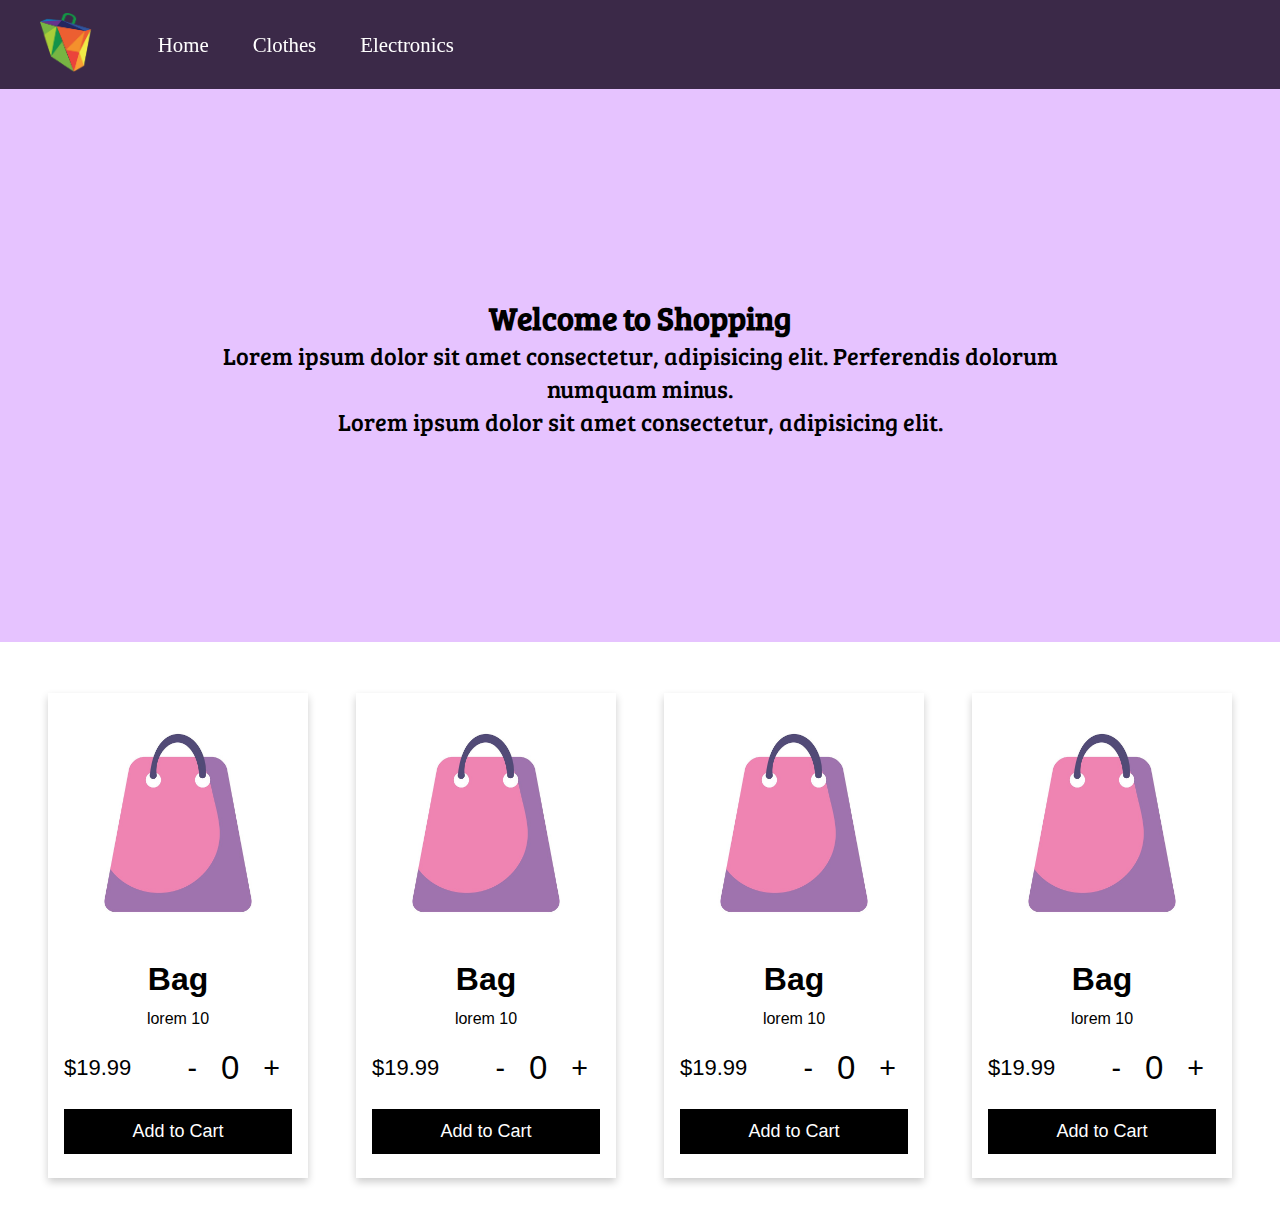
==== index.html @ cf880963 "commit" ====
<!DOCTYPE html>
<html lang="en">

<head>
    <meta charset="UTF-8">
    <meta name="viewport" content="width=device-width, initial-scale=1.0">
    <meta http-equiv="X-UA-Compatible" content="ie=edge">
    <title>Best Online Food Delivery Service in India | MyOnlineMeal.com</title>
    <link rel="stylesheet" href="css/style.css">
    <link href="https://fonts.googleapis.com/css?family=Baloo+Bhai|Bree+Serif&display=swap" rel="stylesheet">
</head>

<body>
    <nav id="navbar">
        <div id="logo">
            <img src="logo.png" alt="shopping.com">
        </div>
        <ul>
            <li class="item"><a href="#home">Home</a></li>
            <li class="item"><a href="#clothes">Clothes</a></li>
            <li class="item"><a href="#electronics">Electronics</a></li>
        </ul>
        <div id="searchbox">  
            <form>   
                <input type="text" placeholder=" Search...." name="search">   
                <button type="submit">
                    <img src="/ShoppingCart/img/search.png">
                </button>   
            </form>  
        </div> 
    </nav>

    <section id="home">
        <h1 class="h-primary">Welcome to Shopping</h1>
        <p>Lorem ipsum dolor sit amet consectetur, adipisicing elit. Perferendis dolorum numquam minus. </p>
        <p>Lorem ipsum dolor sit amet consectetur, adipisicing elit. </p>
    </section>
    <section class="items">
        <!--card1-->
        <div class="card">
            <img src="back_bag.jpg" alt="Denim Jeans" style="width:100%">
            <div class="details">
                <h1>Bag</h1>
                <p class="note">lorem 10</p>
                <!-- price  -->
                <div class="price">
                    <p class="price">$19.99</p>
                    <div class="quantity">
                        <button class="quantity-sub">-</button>
                        <!-- quantity  -->
                        <div class="quantity-count">0</div>
                        <button class="quantity-add">+</button>
                    </div>
                </div>    
                <p><button>Add to Cart</button></p>
            </div>
        </div>
        <div class="card">
            <img src="back_bag.jpg" alt="Denim Jeans" style="width:100%">
            <div class="details">
                <h1>Bag</h1>
                <p class="note">lorem 10</p>
                <!-- price  -->
                <div class="price">
                    <p class="price">$19.99</p>
                    <div class="quantity">
                        <button class="quantity-sub">-</button>
                        <!-- quantity  -->
                        <div class="quantity-count">0</div>
                        <button class="quantity-add">+</button>
                    </div>
                </div>    
                <p><button>Add to Cart</button></p>
            </div>
        </div>
        <div class="card">
            <img src="back_bag.jpg" alt="Denim Jeans" style="width:100%">
            <div class="details">
                <h1>Bag</h1>
                <p class="note">lorem 10</p>
                <!-- price  -->
                <div class="price">
                    <p class="price">$19.99</p>
                    <div class="quantity">
                        <button class="quantity-sub">-</button>
                        <!-- quantity  -->
                        <div class="quantity-count">0</div>
                        <button class="quantity-add">+</button>
                    </div>
                </div>    
                <p><button>Add to Cart</button></p>
            </div>
        </div>
        <div class="card">
            <img src="back_bag.jpg" alt="Denim Jeans" style="width:100%">
            <div class="details">
                <h1>Bag</h1>
                <p class="note">lorem 10</p>
                <!-- price  -->
                <div class="price">
                    <p class="price">$19.99</p>
                    <div class="quantity">
                        <button class="quantity-sub">-</button>
                        <!-- quantity  -->
                        <div class="quantity-count">0</div>
                        <button class="quantity-add">+</button>
                    </div>
                </div>    
                <p><button>Add to Cart</button></p>
            </div>
        </div>
    </section>
</body>

</html>
---- css/style.css ----
/* CSS Reset */
*{
    margin: 0;
    padding: 0;
}

html{
    scroll-behavior: smooth;
}

/* CSS Variables */
:root{
    --navbar-height: 59px;
}

/* Navigation Bar */
#navbar{
    display: flex;
    align-items: center;
    position: sticky;
    top: 0px;

}

#navbar::before{
    content: "";
    background-color: rgba(0, 0, 0, 0.716);
    position: absolute;
    top:0px;
    left:0px;
    height: 100%;
    width:100%;
    z-index: -1;
    /*opacity: 0.7;*/
}

/* Navigation Bar: Logo and Image */
#logo{
    margin: 10px 34px;
}

#logo img{
    height: 59px;
    margin: 3px 6px;
}


/* Navigation Bar: List Styling */

#navbar ul{
    display: flex;
    font-family: 'Baloo Bhai', cursive;
}

#navbar ul li{ 
    list-style: none;
    font-size: 1.3rem;
}

#navbar ul li a{
    color: white;
    display: block;
    padding: 3px 22px;
    border-radius: 20px;
    text-decoration: none;
}

#navbar ul li a:hover{
    color: black;
    background-color: white;
}

#searchbox {  
    float: left;
    margin-left: 900px;  
}  
input[type=text] {  
    padding: 6px;  
    margin-top: 0px;  
    font-size: 17px;  
    border: none;  
}  
#searchbox button{  
    padding: 8px;  
    margin-top: 0px;  
    margin-left: 0px;  
    background: rgb(255, 255, 255);   
    cursor: pointer;  
}  
#searchbox button img{
    height: 10px;
    width: 10px;
}


/* Home Section */
#home{
    display: flex;
    flex-direction: column;
    padding:3px 200px;
    height: 550px;
    justify-content: center;
    align-items: center;
    background-color: rgba(255, 255, 255, 0.453);
}

#home::before{ 
    content: "";
    position: absolute;
    height: 642px;
    top:0px;
    left:0px;
    width: 100%;
    z-index: -1;
    opacity:0.7;
    background-color: rgba(149, 0, 255, 0.607);
}

#home h1{
    color:rgb(0, 0, 0);
    text-align: center;
    font-family: 'Bree Serif', serif;
}

#home p{
    color:rgb(0, 0, 0);
    text-align: center;
    font-size: 1.5rem;
    font-family: 'Bree Serif', serif;
}

/* card*/

.items{
    display: grid;
    grid-template-columns: repeat(4, 1fr);
    gap: 3rem;
    padding: 3rem;
}
.card {
    box-shadow: 0 4px 8px 0 rgba(0, 0, 0, 0.2);
    max-width: 300px;
    margin: auto;
    text-align: center;
    font-family: arial;
  }
  
  .price {
    color: grey;
    font-size: 22px;
  }
  
.card button {
    border: none;
    outline: 0;
    padding: 12px;
    color: white;
    background-color: #000;
    text-align: center;
    cursor: pointer;
    width: 100%;
    font-size: 18px;
}
.card:hover{
    transform: scale(1.05);
    box-shadow: 0 0 10px gray;
    transition: all 0.5s;
}
.card button:hover {
    opacity: 0.7;
}
.details{
    display: grid;
    padding: 1.5rem 1rem;
    gap: 0.75rem;
    background-color: rgba(255, 255, 255, 0.629);
    border-radius: 0 0 10px 10px;
}
.note{
    color: rgb(0, 0, 0);
}
.price{
    display: flex;
    justify-content: space-between;
    align-items: center;
    color: #000;
}
.quantity{
    display: flex;
    gap: 0.75rem;
    align-items: center;
}

.quantity-count{
    font-size: 1.5em;
    text-align: center;
}

.quantity button{
    background-color: transparent;
    border: none;
    font-size: 1.3em;
    cursor: pointer;
    color: #000;

}
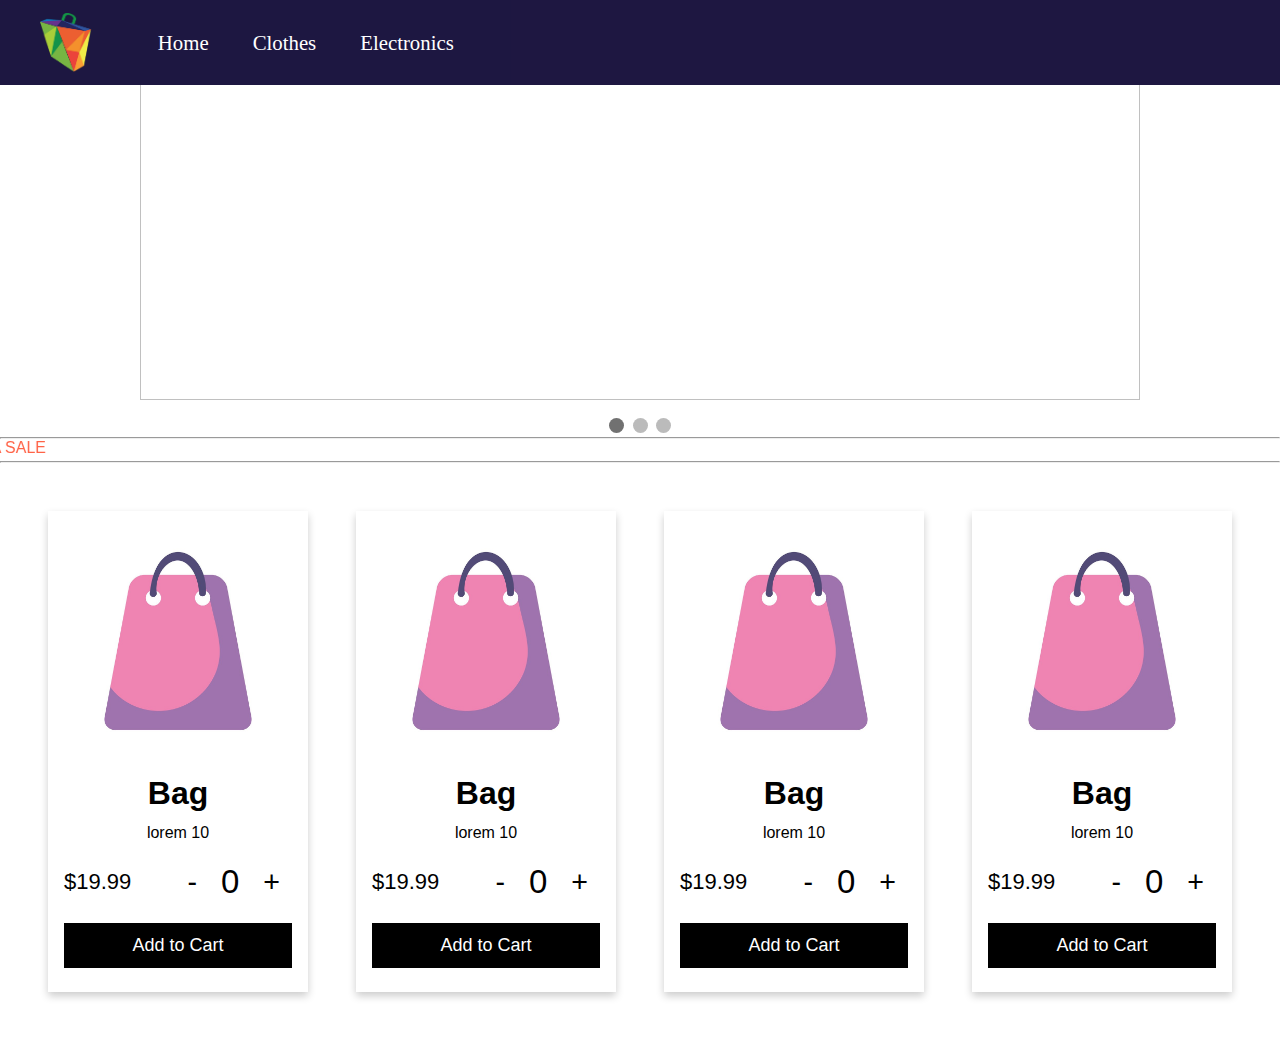
==== commit 402d1e1a: "commit" ====
--- a/index.html
+++ b/index.html
@@ -8,6 +8,72 @@
     <title>Best Online Food Delivery Service in India | MyOnlineMeal.com</title>
     <link rel="stylesheet" href="css/style.css">
     <link href="https://fonts.googleapis.com/css?family=Baloo+Bhai|Bree+Serif&display=swap" rel="stylesheet">
+    <link rel="stylesheet" href="https://cdn.jsdelivr.net/npm/swiper@10/swiper-bundle.min.css"/>
+    <script src="/ShoppingCart/javascript/scroll.js"></script>
+    <style>
+        * {box-sizing: border-box;}
+        body {font-family: Verdana, sans-serif;}
+        .mySlides {display: none;}
+        img {vertical-align: middle;}
+        
+        /* Slideshow container */
+        .slideshow-container {
+          max-width: 1000px;
+          position: relative;
+          margin: auto;
+        }
+        
+        /* Caption text */
+        .text {
+          color: #f2f2f2;
+          font-size: 15px;
+          padding: 8px 12px;
+          position: absolute;
+          bottom: 8px;
+          width: 100%;
+          text-align: center;
+        }
+        
+        /* Number text (1/3 etc) */
+        .numbertext {
+          color: #f2f2f2;
+          font-size: 12px;
+          padding: 8px 12px;
+          position: absolute;
+          top: 0;
+        }
+        
+        /* The dots/bullets/indicators */
+        .dot {
+          height: 15px;
+          width: 15px;
+          margin: 0 2px;
+          background-color: #bbb;
+          border-radius: 50%;
+          display: inline-block;
+          transition: background-color 0.6s ease;
+        }
+        
+        .active {
+          background-color: #717171;
+        }
+        
+        /* Fading animation */
+        .fade {
+          animation-name: fade;
+          animation-duration: 1.5s;
+        }
+        
+        @keyframes fade {
+          from {opacity: .4} 
+          to {opacity: 1}
+        }
+        
+        /* On smaller screens, decrease text size */
+        @media only screen and (max-width: 300px) {
+          .text {font-size: 11px}
+        }
+    </style>
 </head>
 
 <body>
@@ -30,11 +96,63 @@
         </div> 
     </nav>
 
-    <section id="home">
+    <!-- <section id="home">
         <h1 class="h-primary">Welcome to Shopping</h1>
         <p>Lorem ipsum dolor sit amet consectetur, adipisicing elit. Perferendis dolorum numquam minus. </p>
         <p>Lorem ipsum dolor sit amet consectetur, adipisicing elit. </p>
-    </section>
+    </section> -->
+    <!-- Slideshow container -->
+          <div class="slideshow-container">
+        
+        <div class="mySlides fade">
+          <img src="/ShoppingCart/img/img1.jpg" style="width:100%" height="400px" >
+        </div>
+        
+        <div class="mySlides fade">
+          <img src="/ShoppingCart/img/img2.jpg" style="width:100%" height="400px">
+        </div>
+        
+        <div class="mySlides fade">
+          <img src="/ShoppingCart/img/img3.jpg" style="width:100%" height="400px">
+        </div>
+        
+        </div>
+        <br>
+        
+        <div style="text-align:center">
+          <span class="dot"></span> 
+          <span class="dot"></span> 
+          <span class="dot"></span> 
+        </div>
+        
+        <script>
+        let slideIndex = 0;
+        showSlides();
+        
+        function showSlides() {
+          let i;
+          let slides = document.getElementsByClassName("mySlides");
+          let dots = document.getElementsByClassName("dot");
+          for (i = 0; i < slides.length; i++) {
+            slides[i].style.display = "none";  
+          }
+          slideIndex++;
+          if (slideIndex > slides.length) {slideIndex = 1}    
+          for (i = 0; i < dots.length; i++) {
+            dots[i].className = dots[i].className.replace(" active", "");
+          }
+          slides[slideIndex-1].style.display = "block";  
+          dots[slideIndex-1].className += " active";
+          setTimeout(showSlides, 5000); // Change image every 2 seconds
+        }
+        </script>
+        
+      
+        
+    <hr>
+    <marquee behavior="scroll" direction="right" style="color: tomato;">BIG INDIA SALE</marquee>
+    <hr>
+
     <section class="items">
         <!--card1-->
         <div class="card">
--- a/css/style.css
+++ b/css/style.css
@@ -16,16 +16,21 @@
 /* Navigation Bar */
 #navbar{
     display: flex;
+    overflow: hidden;
     align-items: center;
     position: sticky;
     top: 0px;
-
+    width: 100%;
+    background-color:#6952e7;
+    position: fixed;
+    z-index: 2;
+    padding: 0;
 }
 
 #navbar::before{
     content: "";
     background-color: rgba(0, 0, 0, 0.716);
-    position: absolute;
+    position:absolute;
     top:0px;
     left:0px;
     height: 100%;
@@ -101,7 +106,7 @@
     height: 550px;
     justify-content: center;
     align-items: center;
-    background-color: rgba(255, 255, 255, 0.453);
+    background-color: #5a74f6d5;
 }
 
 #home::before{ 
@@ -113,7 +118,7 @@
     width: 100%;
     z-index: -1;
     opacity:0.7;
-    background-color: rgba(149, 0, 255, 0.607);
+    background-color: rgba(0, 0, 0, 0.607);
 }
 
 #home h1{
@@ -127,6 +132,52 @@
     text-align: center;
     font-size: 1.5rem;
     font-family: 'Bree Serif', serif;
+}
+
+/*slideshow*/
+
+* {box-sizing: border-box;}
+body {font-family: Verdana, sans-serif;}
+.mySlides {display: none;}
+img {vertical-align: middle;}
+
+/* Slideshow container */
+.slideshow-container {
+  max-width: 1000px;
+  position: relative;
+  margin-top:90px ;
+  overflow: hidden;
+}
+
+/* The dots/bullets/indicators */
+.dot {
+  height: 15px;
+  width: 15px;
+  margin: 0 2px;
+  background-color: #bbb;
+  border-radius: 50%;
+  display: inline-block;
+  transition: background-color 0.6s ease;
+}
+
+.active {
+  background-color: #717171;
+}
+
+/* Fading animation */
+.fade {
+  animation-name: fade;
+  animation-duration: 1.5s;
+}
+
+@keyframes fade {
+  from {opacity: .4} 
+  to {opacity: 1}
+}
+
+/* On smaller screens, decrease text size */
+@media only screen and (max-width: 300px) {
+  .text {font-size: 11px}
 }
 
 /* card*/
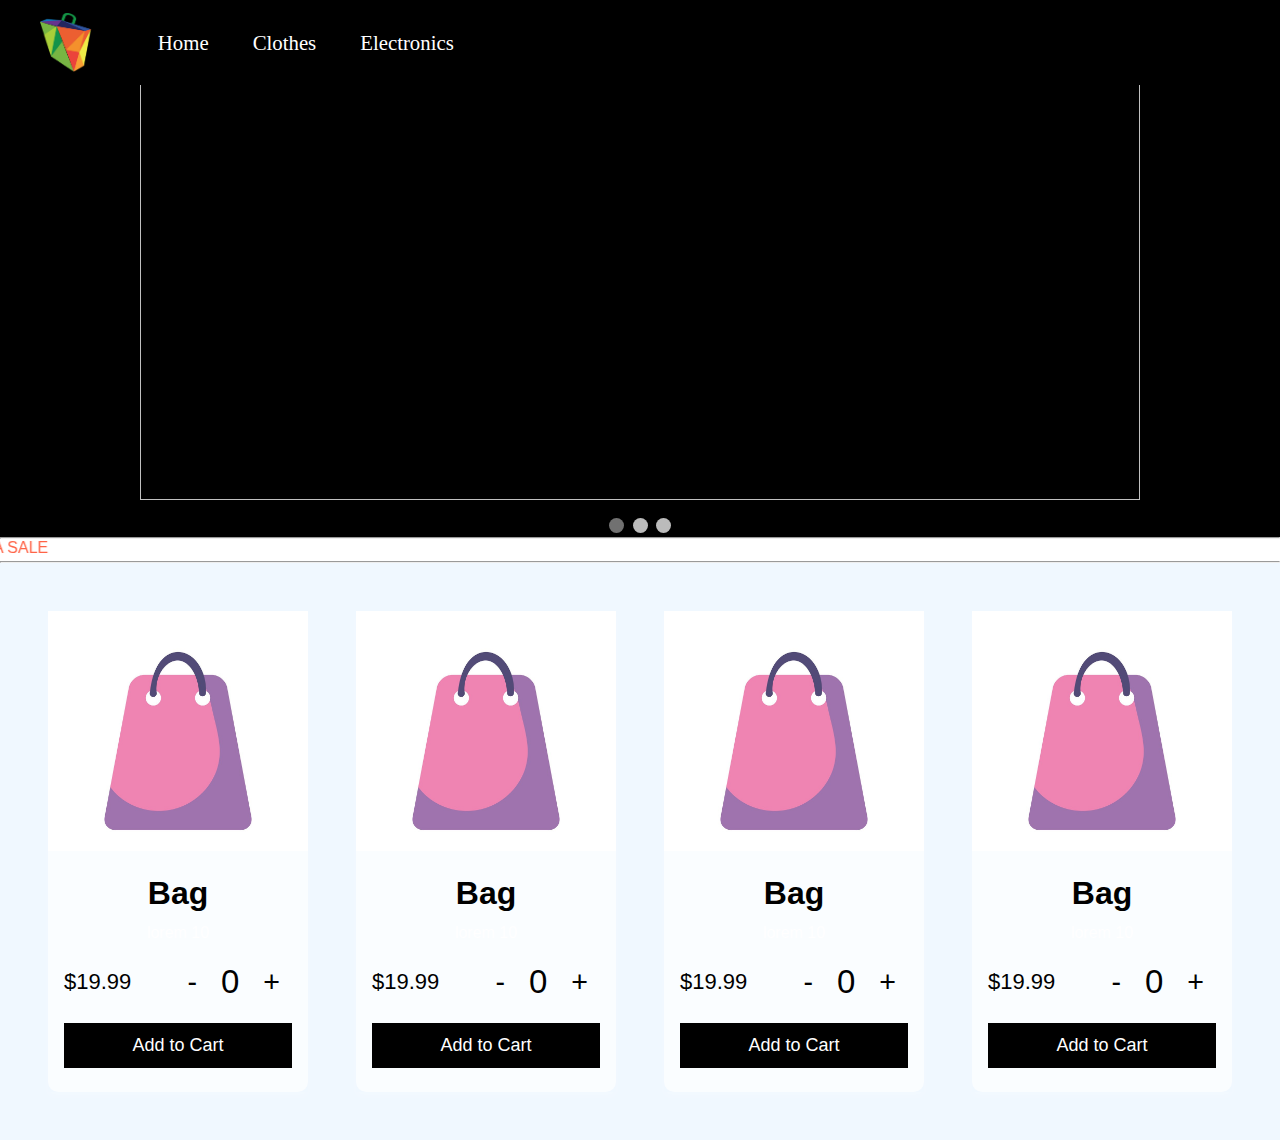
==== commit 20b87eac: "commit" ====
--- a/index.html
+++ b/index.html
@@ -77,6 +77,7 @@
 </head>
 
 <body>
+  <div class="color">
     <nav id="navbar">
         <div id="logo">
             <img src="logo.png" alt="shopping.com">
@@ -95,7 +96,7 @@
             </form>  
         </div> 
     </nav>
-
+    
     <!-- <section id="home">
         <h1 class="h-primary">Welcome to Shopping</h1>
         <p>Lorem ipsum dolor sit amet consectetur, adipisicing elit. Perferendis dolorum numquam minus. </p>
@@ -105,15 +106,15 @@
           <div class="slideshow-container">
         
         <div class="mySlides fade">
-          <img src="/ShoppingCart/img/img1.jpg" style="width:100%" height="400px" >
+          <img src="/ShoppingCart/img/img1.jpg" style="width:100%" height="500px" >
         </div>
         
         <div class="mySlides fade">
-          <img src="/ShoppingCart/img/img2.jpg" style="width:100%" height="400px">
+          <img src="/ShoppingCart/img/img2.jpg" style="width:100%" height="500px">
         </div>
         
         <div class="mySlides fade">
-          <img src="/ShoppingCart/img/img3.jpg" style="width:100%" height="400px">
+          <img src="/ShoppingCart/img/img3.jpg" style="width:100%" height="500px">
         </div>
         
         </div>
@@ -146,7 +147,7 @@
           setTimeout(showSlides, 5000); // Change image every 2 seconds
         }
         </script>
-        
+      </div>  
       
         
     <hr>
--- a/css/style.css
+++ b/css/style.css
@@ -21,9 +21,9 @@
     position: sticky;
     top: 0px;
     width: 100%;
-    background-color:#6952e7;
+    background-color:#000000;
     position: fixed;
-    z-index: 2;
+    z-index: 999;
     padding: 0;
 }
 
@@ -84,21 +84,26 @@
     margin-top: 0px;  
     font-size: 17px;  
     border: none;  
+    background-color: aliceblue;
 }  
 #searchbox button{  
     padding: 8px;  
     margin-top: 0px;  
     margin-left: 0px;  
-    background: rgb(255, 255, 255);   
+    background: rgb(251, 251, 251);   
     cursor: pointer;  
 }  
 #searchbox button img{
     height: 10px;
     width: 10px;
-}
-
-
-/* Home Section */
+    background-color: aliceblue;
+}
+
+.color{
+    background-color: #000000;
+}
+
+/* Home Section
 #home{
     display: flex;
     flex-direction: column;
@@ -132,7 +137,7 @@
     text-align: center;
     font-size: 1.5rem;
     font-family: 'Bree Serif', serif;
-}
+} */
 
 /*slideshow*/
 
@@ -145,8 +150,9 @@
 .slideshow-container {
   max-width: 1000px;
   position: relative;
-  margin-top:90px ;
-  overflow: hidden;
+  overflow:hidden;
+  margin-top:100px;
+  background-color: #000000;
 }
 
 /* The dots/bullets/indicators */
@@ -187,9 +193,10 @@
     grid-template-columns: repeat(4, 1fr);
     gap: 3rem;
     padding: 3rem;
+    background-color: aliceblue;
 }
 .card {
-    box-shadow: 0 4px 8px 0 rgba(0, 0, 0, 0.2);
+    box-shadow: 0 4px 8px 0 rgba(255, 255, 255, 0.2);
     max-width: 300px;
     margin: auto;
     text-align: center;
@@ -197,7 +204,7 @@
   }
   
   .price {
-    color: grey;
+    color: rgb(255, 255, 255);
     font-size: 22px;
   }
   
@@ -205,8 +212,8 @@
     border: none;
     outline: 0;
     padding: 12px;
-    color: white;
-    background-color: #000;
+    color: rgb(255, 255, 255);
+    background-color: #000000;
     text-align: center;
     cursor: pointer;
     width: 100%;
@@ -228,13 +235,13 @@
     border-radius: 0 0 10px 10px;
 }
 .note{
-    color: rgb(0, 0, 0);
+    color: rgb(255, 255, 255);
 }
 .price{
     display: flex;
     justify-content: space-between;
     align-items: center;
-    color: #000;
+    color: #000000;
 }
 .quantity{
     display: flex;
@@ -252,6 +259,6 @@
     border: none;
     font-size: 1.3em;
     cursor: pointer;
-    color: #000;
+    color: #000000;
 
 }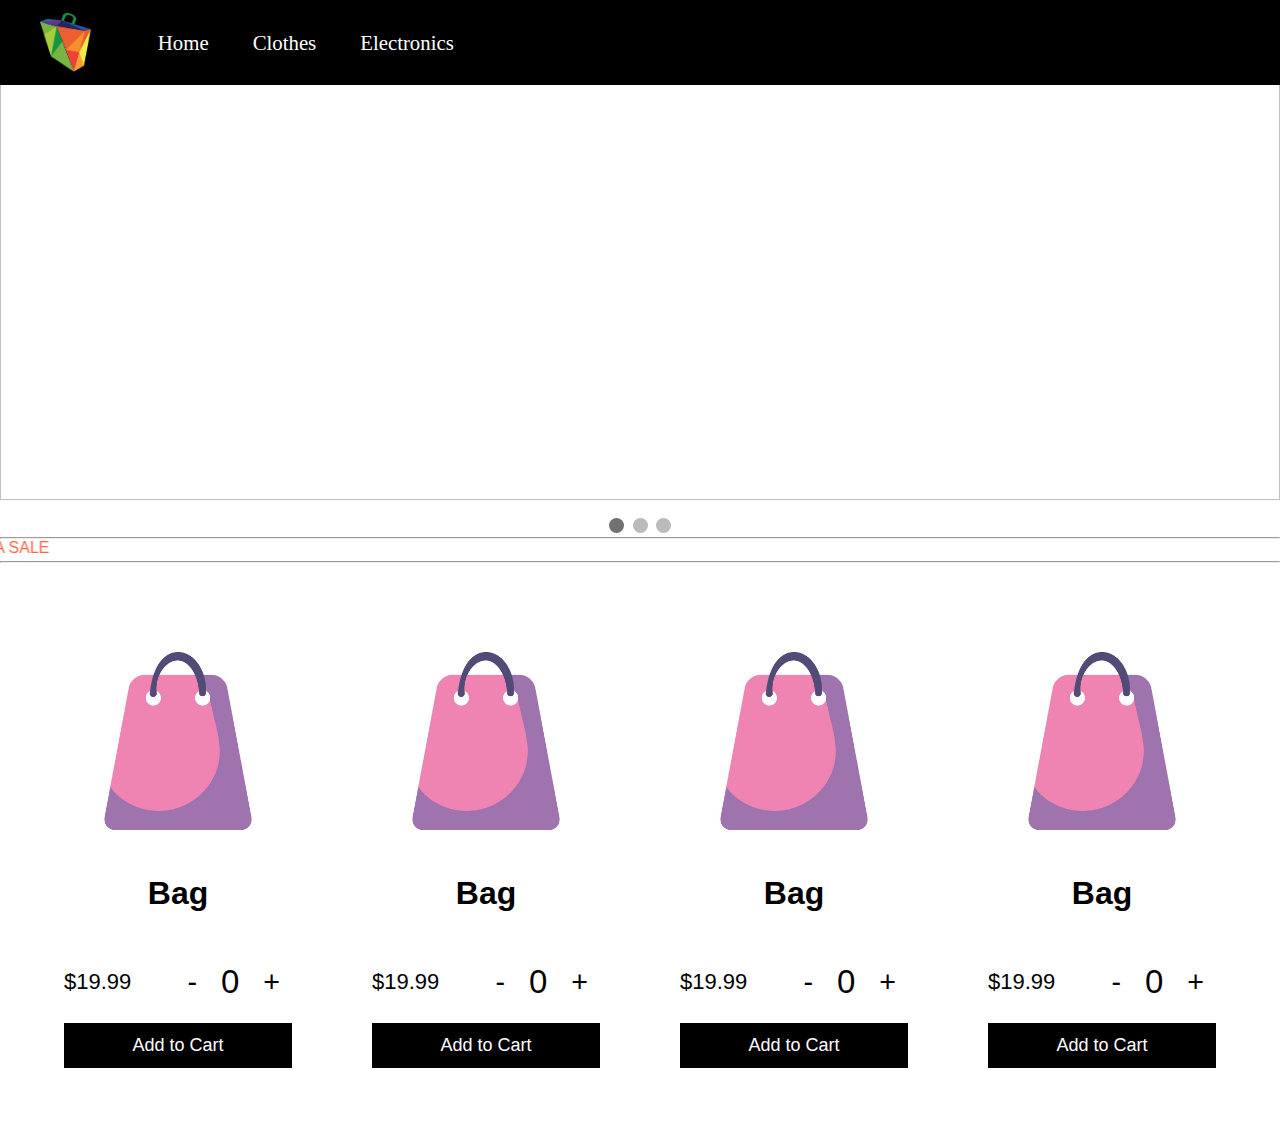
==== commit d9555695: "commit" ====
--- a/index.html
+++ b/index.html
@@ -87,6 +87,9 @@
             <li class="item"><a href="#clothes">Clothes</a></li>
             <li class="item"><a href="#electronics">Electronics</a></li>
         </ul>
+        <div id ="cart">
+          <img src="/ShoppingCart/img/cart.png" name="BAG">
+        </div>
         <div id="searchbox">  
             <form>   
                 <input type="text" placeholder=" Search...." name="search">   
@@ -95,6 +98,7 @@
                 </button>   
             </form>  
         </div> 
+      </div>  
     </nav>
     
     <!-- <section id="home">
@@ -103,7 +107,7 @@
         <p>Lorem ipsum dolor sit amet consectetur, adipisicing elit. </p>
     </section> -->
     <!-- Slideshow container -->
-          <div class="slideshow-container">
+          <section id="slideshow-container">
         
         <div class="mySlides fade">
           <img src="/ShoppingCart/img/img1.jpg" style="width:100%" height="500px" >
@@ -117,7 +121,7 @@
           <img src="/ShoppingCart/img/img3.jpg" style="width:100%" height="500px">
         </div>
         
-        </div>
+          </section>
         <br>
         
         <div style="text-align:center">
@@ -147,7 +151,7 @@
           setTimeout(showSlides, 5000); // Change image every 2 seconds
         }
         </script>
-      </div>  
+      
       
         
     <hr>
--- a/css/style.css
+++ b/css/style.css
@@ -2,6 +2,7 @@
 *{
     margin: 0;
     padding: 0;
+    
 }
 
 html{
@@ -74,10 +75,20 @@
     color: black;
     background-color: white;
 }
+ 
+#cart{
+    margin-left: 850px;
+    background-color: #000000;
+    margin-top: 0px;
+}
+#cart img{
+    width: 40px;
+    height: 40px;
+}
 
 #searchbox {  
     float: left;
-    margin-left: 900px;  
+    margin-left: 10px;  
 }  
 input[type=text] {  
     padding: 6px;  
@@ -96,7 +107,7 @@
 #searchbox button img{
     height: 10px;
     width: 10px;
-    background-color: aliceblue;
+    background-color: rgb(255, 255, 255);
 }
 
 .color{
@@ -147,7 +158,7 @@
 img {vertical-align: middle;}
 
 /* Slideshow container */
-.slideshow-container {
+#slishow-container{
   max-width: 1000px;
   position: relative;
   overflow:hidden;
@@ -193,7 +204,7 @@
     grid-template-columns: repeat(4, 1fr);
     gap: 3rem;
     padding: 3rem;
-    background-color: aliceblue;
+    /* background-color: aliceblue; */
 }
 .card {
     box-shadow: 0 4px 8px 0 rgba(255, 255, 255, 0.2);
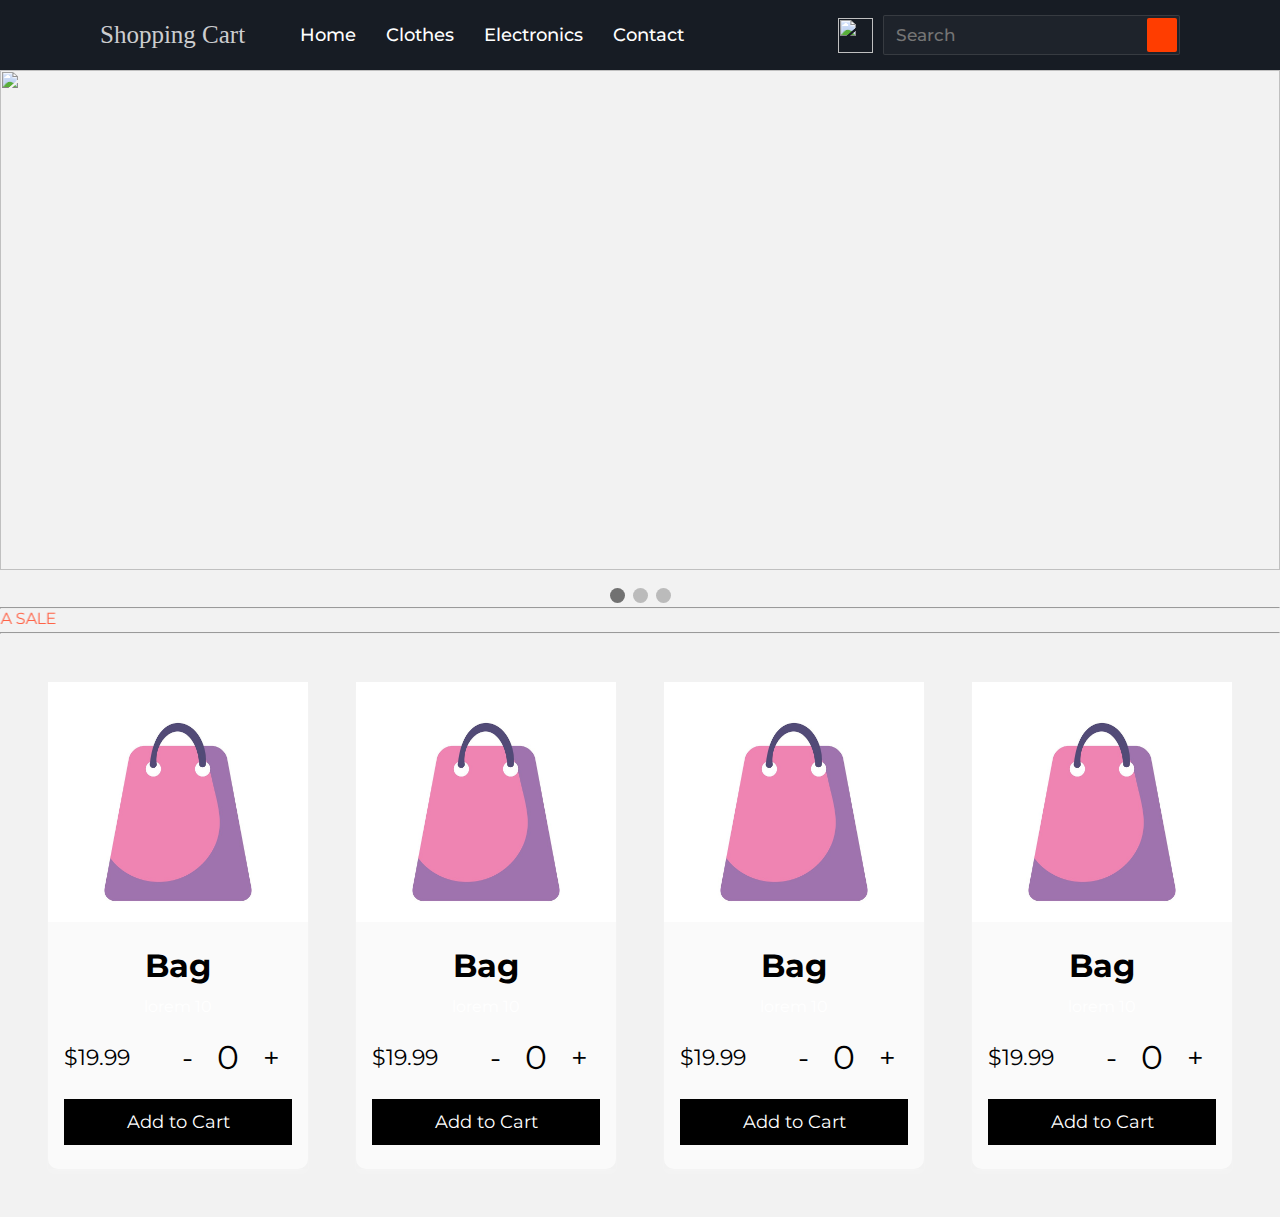
==== commit d8d2b0a9: "commit" ====
--- a/index.html
+++ b/index.html
@@ -77,37 +77,36 @@
 </head>
 
 <body>
-  <div class="color">
-    <nav id="navbar">
-        <div id="logo">
-            <img src="logo.png" alt="shopping.com">
-        </div>
-        <ul>
-            <li class="item"><a href="#home">Home</a></li>
-            <li class="item"><a href="#clothes">Clothes</a></li>
-            <li class="item"><a href="#electronics">Electronics</a></li>
-        </ul>
-        <div id ="cart">
-          <img src="/ShoppingCart/img/cart.png" name="BAG">
-        </div>
-        <div id="searchbox">  
-            <form>   
-                <input type="text" placeholder=" Search...." name="search">   
-                <button type="submit">
-                    <img src="/ShoppingCart/img/search.png">
-                </button>   
-            </form>  
-        </div> 
-      </div>  
-    </nav>
+      <nav>
+        <div class="menu-icon">
+           <span class="fas fa-bars"></span>
+        </div>
+        <div class="logo">
+           Shopping Cart
+        </div>
+        <div class="nav-items">
+           <li><a href="#">Home</a></li>
+           <li><a href="#">Clothes</a></li>
+           <li><a href="#">Electronics</a></li>
+           <li><a href="#">Contact</a></li>
+        </div>
+        <div class="search-icon">
+           <span class="fas fa-search"></span>
+        </div>
+        <div class="cancel-icon">
+           <span class="fas fa-times"></span>
+        </div>
+        <div class="cart">
+          <img src="/ShoppingCart/img/cart.png">
+        </div>
+        <form action="#">
+           <input type="search" class="search-data" placeholder="Search" required>
+           <button type="submit" class="fas fa-search"></button>
+        </form>
+     </nav>
     
-    <!-- <section id="home">
-        <h1 class="h-primary">Welcome to Shopping</h1>
-        <p>Lorem ipsum dolor sit amet consectetur, adipisicing elit. Perferendis dolorum numquam minus. </p>
-        <p>Lorem ipsum dolor sit amet consectetur, adipisicing elit. </p>
-    </section> -->
     <!-- Slideshow container -->
-          <section id="slideshow-container">
+        <section id="slideshow-container">
         
         <div class="mySlides fade">
           <img src="/ShoppingCart/img/img1.jpg" style="width:100%" height="500px" >
--- a/css/style.css
+++ b/css/style.css
@@ -1,8 +1,11 @@
 /* CSS Reset */
+@import url('https://fonts.googleapis.com/css?family=Montserrat:400,500,600,700&display=swap');
 *{
-    margin: 0;
-    padding: 0;
-    
+  margin: 0;
+  padding: 0;
+  outline: none;
+  box-sizing: border-box;
+  font-family: 'Montserrat', sans-serif;
 }
 
 html{
@@ -14,141 +17,240 @@
     --navbar-height: 59px;
 }
 
-/* Navigation Bar */
-#navbar{
-    display: flex;
-    overflow: hidden;
-    align-items: center;
-    position: sticky;
-    top: 0px;
+body{
+  background: #f2f2f2;
+}
+nav{
+  background: #171c24;
+  display: flex;
+  flex-wrap: wrap;
+  align-items: center;
+  justify-content: space-between;
+  height: 70px;
+  padding: 0 100px;
+}
+nav .logo{
+  font-family:cursive;
+  font-size: 25px;
+  color: rgba(255, 255, 255, 0.793);
+}
+nav .nav-items{
+  display: flex;
+  flex: 1;
+  padding: 0 0 0 40px;
+}
+nav .nav-items li{
+  list-style: none;
+  padding: 0 15px;
+}
+nav .nav-items li a{
+  color: #fff;
+  font-size: 18px;
+  font-weight: 500;
+  text-decoration: none;
+}
+nav .nav-items li a:hover{
+  color: #ff3d00;
+}
+nav form{
+  display: flex;
+  height: 40px;
+  padding: 2px;
+  background: #1e232b;
+  min-width: 18%!important;
+  border-radius: 2px;
+  border: 1px solid rgba(155,155,155,0.2);
+}
+nav form .search-data{
+  width: 100%;
+  height: 100%;
+  padding: 0 10px;
+  color: #fff;
+  font-size: 17px;
+  border: none;
+  font-weight: 500;
+  background: none;
+}
+nav form button{
+  padding: 0 15px;
+  color: #fff;
+  font-size: 17px;
+  background: #ff3d00;
+  border: none;
+  border-radius: 2px;
+  cursor: pointer;
+}
+nav form button:hover{
+  background: #e63600;
+}
+nav .cart img{
+    width: 35px;
+    height: 35px;
+    margin-right: 10px;
+}
+nav .menu-icon,
+nav .cancel-icon,
+nav .search-icon{
+  width: 40px;
+  text-align: center;
+  margin: 0 50px;
+  font-size: 18px;
+  color: #fff;
+  cursor: pointer;
+  display: none;
+}
+nav .menu-icon span,
+nav .cancel-icon,
+nav .search-icon{
+  display: none;
+}
+@media (max-width: 1245px) {
+  nav{
+    padding: 0 50px;
+  }
+}
+@media (max-width: 1140px){
+  nav{
+    padding: 0px;
+  }
+  nav .logo{
+    flex: 2;
+    text-align: center;
+  }
+  nav .nav-items{
+    position: fixed;
+    z-index: 99;
+    top: 70px;
     width: 100%;
-    background-color:#000000;
-    position: fixed;
-    z-index: 999;
-    padding: 0;
-}
-
-#navbar::before{
+    left: -100%;
+    height: 100%;
+    padding: 10px 50px 0 50px;
+    text-align: center;
+    background: #14181f;
+    display: inline-block;
+    transition: left 0.3s ease;
+  }
+  nav .nav-items.active{
+    left: 0px;
+  }
+  nav .nav-items li{
+    line-height: 40px;
+    margin: 30px 0;
+  }
+  nav .nav-items li a{
+    font-size: 20px;
+  }
+  nav form{
+    position: absolute;
+    top: 80px;
+    right: 50px;
+    opacity: 0;
+    pointer-events: none;
+    transition: top 0.3s ease, opacity 0.1s ease;
+  }
+  nav form.active{
+    top: 95px;
+    opacity: 1;
+    pointer-events: auto;
+  }
+  nav form:before{
+    position: absolute;
     content: "";
-    background-color: rgba(0, 0, 0, 0.716);
-    position:absolute;
-    top:0px;
-    left:0px;
-    height: 100%;
-    width:100%;
+    top: -13px;
+    right: 0px;
+    width: 0;
+    height: 0;
     z-index: -1;
-    /*opacity: 0.7;*/
-}
-
-/* Navigation Bar: Logo and Image */
-#logo{
-    margin: 10px 34px;
-}
-
-#logo img{
-    height: 59px;
-    margin: 3px 6px;
-}
-
-
-/* Navigation Bar: List Styling */
-
-#navbar ul{
-    display: flex;
-    font-family: 'Baloo Bhai', cursive;
-}
-
-#navbar ul li{ 
-    list-style: none;
-    font-size: 1.3rem;
-}
-
-#navbar ul li a{
-    color: white;
+    border: 10px solid transparent;
+    border-bottom-color: #1e232b;
+    margin: -20px 0 0;
+  }
+  nav form:after{
+    position: absolute;
+    content: '';
+    height: 60px;
+    padding: 2px;
+    background: #1e232b;
+    border-radius: 2px;
+    min-width: calc(100% + 20px);
+    z-index: -2;
+    left: 50%;
+    top: 50%;
+    transform: translate(-50%, -50%);
+  }
+  nav .menu-icon{
     display: block;
-    padding: 3px 22px;
-    border-radius: 20px;
-    text-decoration: none;
-}
-
-#navbar ul li a:hover{
-    color: black;
-    background-color: white;
-}
- 
-#cart{
-    margin-left: 850px;
-    background-color: #000000;
-    margin-top: 0px;
-}
-#cart img{
-    width: 40px;
-    height: 40px;
-}
-
-#searchbox {  
-    float: left;
-    margin-left: 10px;  
-}  
-input[type=text] {  
-    padding: 6px;  
-    margin-top: 0px;  
-    font-size: 17px;  
-    border: none;  
-    background-color: aliceblue;
-}  
-#searchbox button{  
-    padding: 8px;  
-    margin-top: 0px;  
-    margin-left: 0px;  
-    background: rgb(251, 251, 251);   
-    cursor: pointer;  
-}  
-#searchbox button img{
-    height: 10px;
-    width: 10px;
-    background-color: rgb(255, 255, 255);
-}
-
-.color{
-    background-color: #000000;
-}
-
-/* Home Section
-#home{
-    display: flex;
-    flex-direction: column;
-    padding:3px 200px;
-    height: 550px;
-    justify-content: center;
-    align-items: center;
-    background-color: #5a74f6d5;
-}
-
-#home::before{ 
-    content: "";
-    position: absolute;
-    height: 642px;
-    top:0px;
-    left:0px;
-    width: 100%;
-    z-index: -1;
-    opacity:0.7;
-    background-color: rgba(0, 0, 0, 0.607);
-}
-
-#home h1{
-    color:rgb(0, 0, 0);
-    text-align: center;
-    font-family: 'Bree Serif', serif;
-}
-
-#home p{
-    color:rgb(0, 0, 0);
-    text-align: center;
-    font-size: 1.5rem;
-    font-family: 'Bree Serif', serif;
-} */
+  }
+  nav .search-icon,
+  nav .menu-icon span{
+    display: block;
+  }
+  nav .menu-icon span.hide,
+  nav .search-icon.hide{
+    display: none;
+  }
+  nav .cancel-icon.show{
+    display: block;
+  }
+}
+.content{
+  position: absolute;
+  top: 50%;
+  left: 50%;
+  text-align: center;
+  transform: translate(-50%, -50%);
+}
+.content header{
+  font-size: 30px;
+  font-weight: 700;
+}
+.content .text{
+  font-size: 30px;
+  font-weight: 700;
+}
+.space{
+  margin: 10px 0;
+}
+nav .logo.space{
+  color: red;
+  padding: 0 5px 0 0;
+}
+@media (max-width: 980px){
+  nav .menu-icon,
+  nav .cancel-icon,
+  nav .search-icon{
+    margin: 0 20px;
+  }
+  nav form{
+    right: 30px;
+  }
+}
+@media (max-width: 350px){
+  nav .menu-icon,
+  nav .cancel-icon,
+  nav .search-icon{
+    margin: 0 10px;
+    font-size: 16px;
+  }
+}
+.content{
+  position: absolute;
+  top: 50%;
+  left: 50%;
+  transform: translate(-50%, -50%);
+}
+.content header{
+  font-size: 30px;
+  font-weight: 700;
+}
+.content .text{
+  font-size: 30px;
+  font-weight: 700;
+}
+.content .space{
+  margin: 10px 0;
+}
+
 
 /*slideshow*/
 
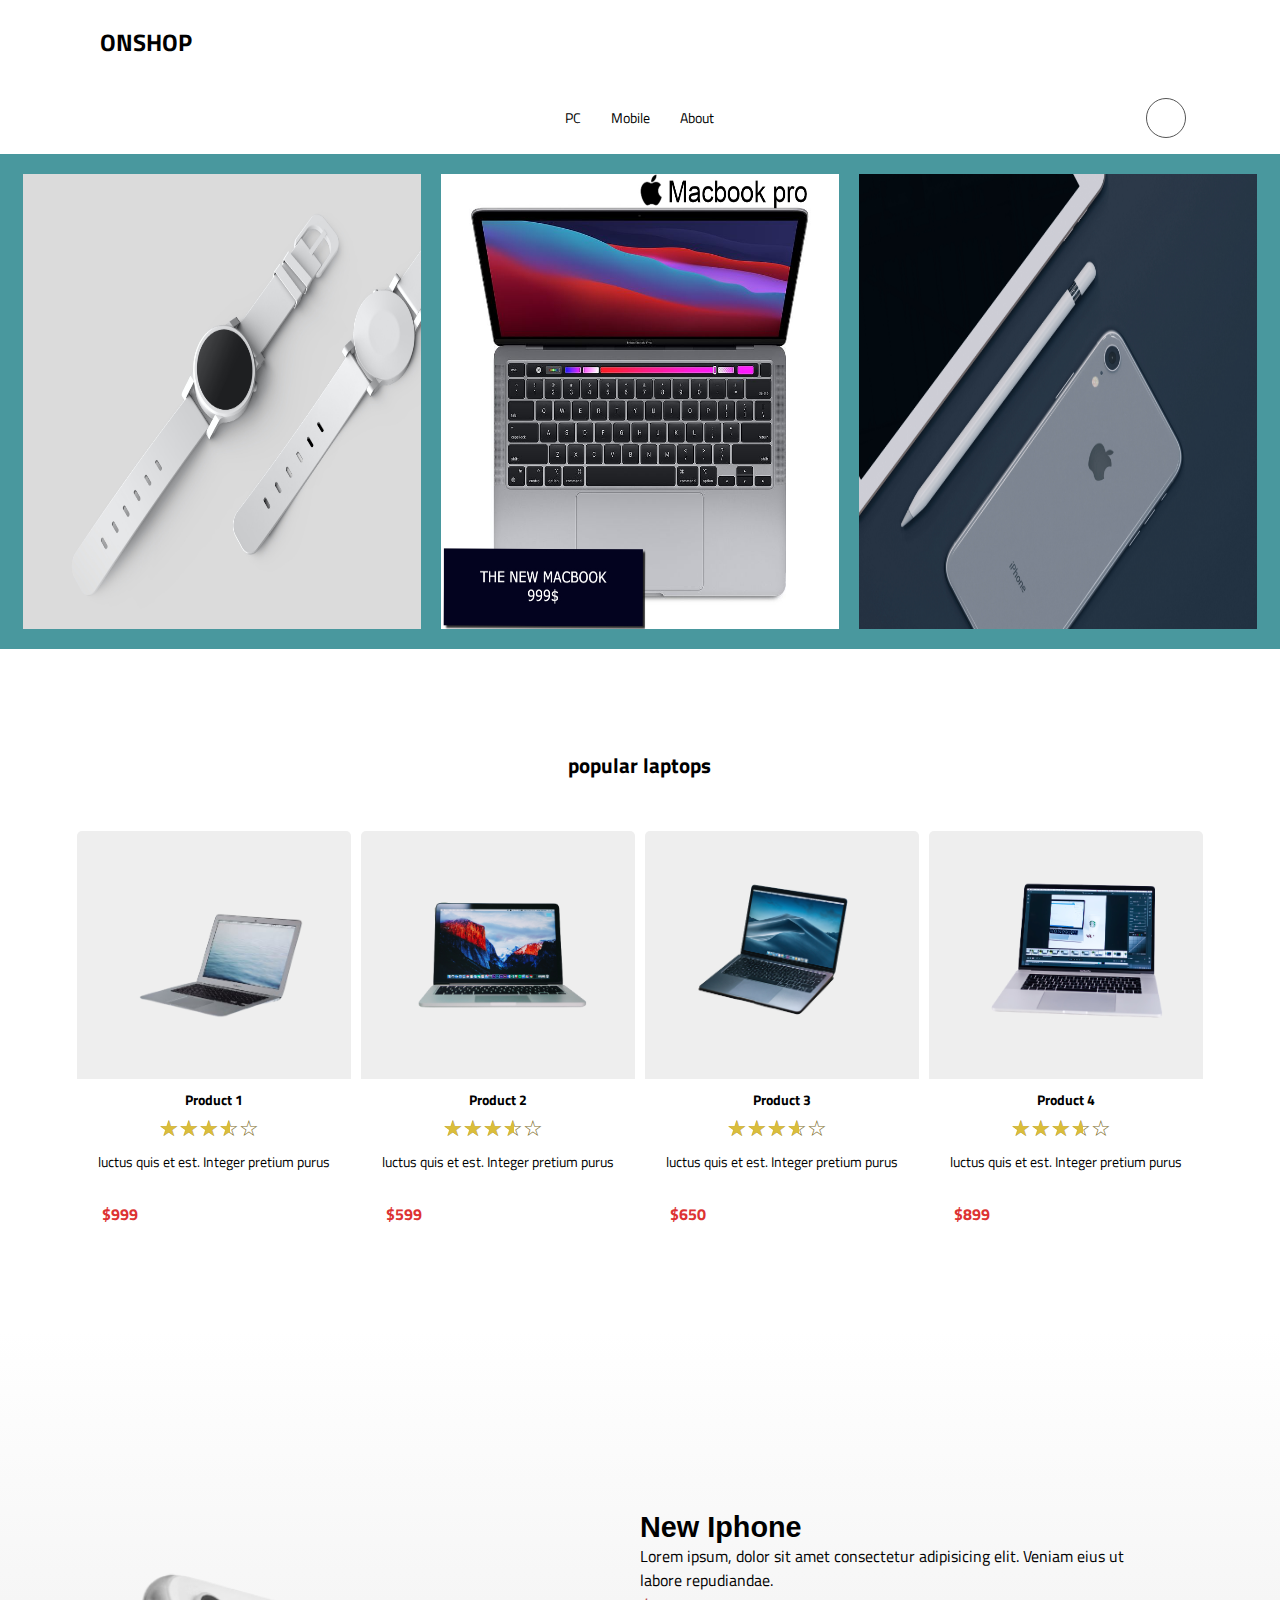
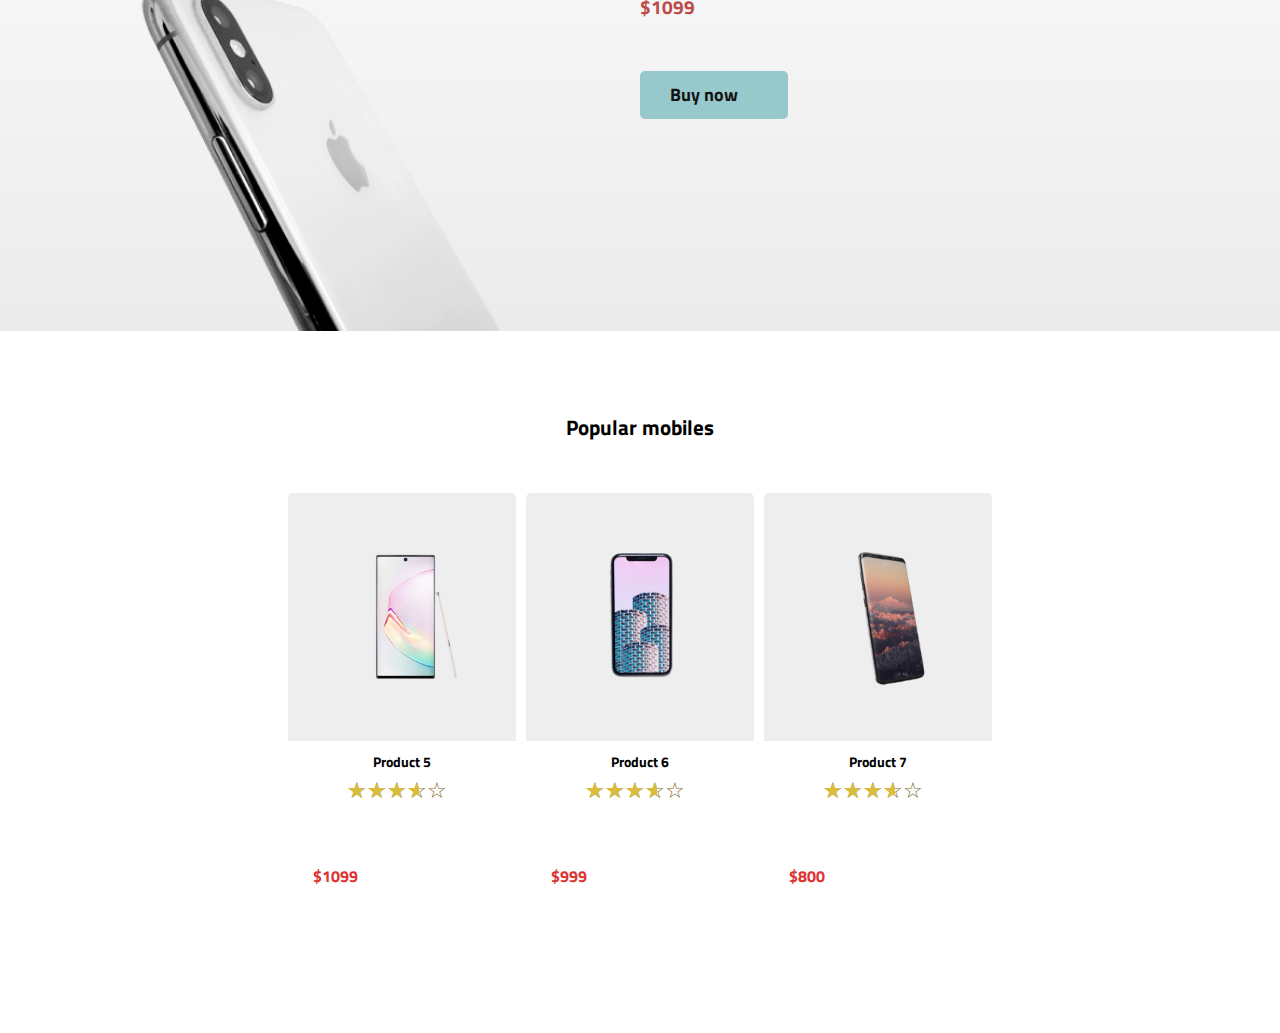
==== commit 98c2cb69: "commit" ====
--- a/index.html
+++ b/index.html
@@ -1,237 +1,386 @@
 <!DOCTYPE html>
-<html lang="en">
+<html lang="sv">
+    <head>
+        <meta charset="UTF-8" />
+        <meta name="viewport" content="width=device-width, initial-scale=1.0" />
+        <link type="text/css" href="CSS/main.css" rel="stylesheet" />
+        <link
+            rel="stylesheet"
+            href="https://cdnjs.cloudflare.com/ajax/libs/font-awesome/5.15.1/css/all.min.css"
+            integrity="sha512-+4zCK9k+qNFUR5X+cKL9EIR+ZOhtIloNl9GIKS57V1MyNsYpYcUrUeQc9vNfzsWfV28IaLL3i96P9sdNyeRssA=="
+            crossorigin="anonymous"
+        />
+        <script src="JS/jquery-3.5.1.min.js"></script>
+        <script src="JS/multislider.min.js"></script>
+        <title>Demo</title>
+    </head>
 
-<head>
-    <meta charset="UTF-8">
-    <meta name="viewport" content="width=device-width, initial-scale=1.0">
-    <meta http-equiv="X-UA-Compatible" content="ie=edge">
-    <title>Best Online Food Delivery Service in India | MyOnlineMeal.com</title>
-    <link rel="stylesheet" href="css/style.css">
-    <link href="https://fonts.googleapis.com/css?family=Baloo+Bhai|Bree+Serif&display=swap" rel="stylesheet">
-    <link rel="stylesheet" href="https://cdn.jsdelivr.net/npm/swiper@10/swiper-bundle.min.css"/>
-    <script src="/ShoppingCart/javascript/scroll.js"></script>
-    <style>
-        * {box-sizing: border-box;}
-        body {font-family: Verdana, sans-serif;}
-        .mySlides {display: none;}
-        img {vertical-align: middle;}
-        
-        /* Slideshow container */
-        .slideshow-container {
-          max-width: 1000px;
-          position: relative;
-          margin: auto;
-        }
-        
-        /* Caption text */
-        .text {
-          color: #f2f2f2;
-          font-size: 15px;
-          padding: 8px 12px;
-          position: absolute;
-          bottom: 8px;
-          width: 100%;
-          text-align: center;
-        }
-        
-        /* Number text (1/3 etc) */
-        .numbertext {
-          color: #f2f2f2;
-          font-size: 12px;
-          padding: 8px 12px;
-          position: absolute;
-          top: 0;
-        }
-        
-        /* The dots/bullets/indicators */
-        .dot {
-          height: 15px;
-          width: 15px;
-          margin: 0 2px;
-          background-color: #bbb;
-          border-radius: 50%;
-          display: inline-block;
-          transition: background-color 0.6s ease;
-        }
-        
-        .active {
-          background-color: #717171;
-        }
-        
-        /* Fading animation */
-        .fade {
-          animation-name: fade;
-          animation-duration: 1.5s;
-        }
-        
-        @keyframes fade {
-          from {opacity: .4} 
-          to {opacity: 1}
-        }
-        
-        /* On smaller screens, decrease text size */
-        @media only screen and (max-width: 300px) {
-          .text {font-size: 11px}
-        }
-    </style>
-</head>
-
-<body>
-      <nav>
-        <div class="menu-icon">
-           <span class="fas fa-bars"></span>
-        </div>
-        <div class="logo">
-           Shopping Cart
-        </div>
-        <div class="nav-items">
-           <li><a href="#">Home</a></li>
-           <li><a href="#">Clothes</a></li>
-           <li><a href="#">Electronics</a></li>
-           <li><a href="#">Contact</a></li>
-        </div>
-        <div class="search-icon">
-           <span class="fas fa-search"></span>
-        </div>
-        <div class="cancel-icon">
-           <span class="fas fa-times"></span>
-        </div>
-        <div class="cart">
-          <img src="/ShoppingCart/img/cart.png">
-        </div>
-        <form action="#">
-           <input type="search" class="search-data" placeholder="Search" required>
-           <button type="submit" class="fas fa-search"></button>
-        </form>
-     </nav>
-    
-    <!-- Slideshow container -->
-        <section id="slideshow-container">
-        
-        <div class="mySlides fade">
-          <img src="/ShoppingCart/img/img1.jpg" style="width:100%" height="500px" >
-        </div>
-        
-        <div class="mySlides fade">
-          <img src="/ShoppingCart/img/img2.jpg" style="width:100%" height="500px">
-        </div>
-        
-        <div class="mySlides fade">
-          <img src="/ShoppingCart/img/img3.jpg" style="width:100%" height="500px">
-        </div>
-        
-          </section>
-        <br>
-        
-        <div style="text-align:center">
-          <span class="dot"></span> 
-          <span class="dot"></span> 
-          <span class="dot"></span> 
-        </div>
-        
-        <script>
-        let slideIndex = 0;
-        showSlides();
-        
-        function showSlides() {
-          let i;
-          let slides = document.getElementsByClassName("mySlides");
-          let dots = document.getElementsByClassName("dot");
-          for (i = 0; i < slides.length; i++) {
-            slides[i].style.display = "none";  
-          }
-          slideIndex++;
-          if (slideIndex > slides.length) {slideIndex = 1}    
-          for (i = 0; i < dots.length; i++) {
-            dots[i].className = dots[i].className.replace(" active", "");
-          }
-          slides[slideIndex-1].style.display = "block";  
-          dots[slideIndex-1].className += " active";
-          setTimeout(showSlides, 5000); // Change image every 2 seconds
-        }
-        </script>
-      
-      
-        
-    <hr>
-    <marquee behavior="scroll" direction="right" style="color: tomato;">BIG INDIA SALE</marquee>
-    <hr>
-
-    <section class="items">
-        <!--card1-->
-        <div class="card">
-            <img src="back_bag.jpg" alt="Denim Jeans" style="width:100%">
-            <div class="details">
-                <h1>Bag</h1>
-                <p class="note">lorem 10</p>
-                <!-- price  -->
-                <div class="price">
-                    <p class="price">$19.99</p>
-                    <div class="quantity">
-                        <button class="quantity-sub">-</button>
-                        <!-- quantity  -->
-                        <div class="quantity-count">0</div>
-                        <button class="quantity-add">+</button>
+    <body>
+        <!--Navbar-->
+        <nav>
+            <!--Navbar has two part the top one and the bottom one-->
+            <!--Here is top one and in this part I put logo, my account part, and the shopping cart-->
+            <div class="navbar-top">
+                <div>
+                    <button id="menuButton"><i class="fas fa-bars"></i></button>
+                    <!--Logo-->
+                    <a href="index.html">
+                        <h2 class="logo">ONSHOP</h2>
+                    </a>
+                </div>
+                    <!--Shopping cart-->
+                    <div class="shopping-cart">
+                        <div class="sum-prices">
+                            <!--Shopping cart logo-->
+                            <i
+                                class="fas fa-shopping-cart shoppingCartButton"
+                            ></i>
+                            <!--The total prices of products in the shopping cart -->
+                            <h6 id="sum-prices"></h6>
+                        </div>
                     </div>
-                </div>    
-                <p><button>Add to Cart</button></p>
-            </div>
-        </div>
-        <div class="card">
-            <img src="back_bag.jpg" alt="Denim Jeans" style="width:100%">
-            <div class="details">
-                <h1>Bag</h1>
-                <p class="note">lorem 10</p>
-                <!-- price  -->
-                <div class="price">
-                    <p class="price">$19.99</p>
-                    <div class="quantity">
-                        <button class="quantity-sub">-</button>
-                        <!-- quantity  -->
-                        <div class="quantity-count">0</div>
-                        <button class="quantity-add">+</button>
+                </div>
+            </div>
+            <!-- Navbar bottom part -->
+            <!-- Here I put the links to the other pages or nav links -->
+            <div class="navbar" id="navbar">
+                <div class="links">
+                    <ul>
+                        <li class="nav-links">
+                            <a href="mobil.html" class="link">PC</a>
+                        </li>
+                        <li class="nav-links">
+                            <a href="mobil.html" class="link">Mobile</a>
+                        </li>
+                        <li class="nav-links">
+                            <a href="#" class="link">About</a>
+                        </li>
+                    </ul>
+                </div>
+                <!-- The searchbar which will be in the right side of the links -->
+                <div class="searchbar">
+                    <form action="#">
+                        <input type="search" placeholder="search" />
+                        <i class="fa fa-search" id="search-icon"></i>
+                    </form>
+                </div>
+            </div>
+            <div class="producstOnCart hide">
+                <div class="overlay"></div>
+                <div class="top">
+                    <button id="closeButton">
+                        <i class="fas fa-times-circle"></i>
+                    </button>
+                    <h3>Cart</h3>
+                </div>
+                <ul id="buyItems">
+                    <h4 class="empty">Your shopping cart is empty</h4>
+                </ul>
+                <button class="btn checkout hidden">Check out</button>
+            </div>
+        </nav>
+        <header id="hearderSlide">
+            <div class="MS-content">
+                <a href="detail_page.html" class="item">
+                    <img src="Images/Other/slide1.jpg" />
+                </a>
+                <a href="#" class="item">
+                    <img src="Images/Other/slide2.jpg" />
+                </a>
+                <a href="detail_page.html" class="item">
+                    <img src="Images/Other/slide3.jpg" />
+                </a>
+                <a href="detail_page.html" class="item">
+                    <img src="Images/Other/Iphone 12.png" />
+                </a>
+                <a href="detail_page.html" class="item">
+                    <img src="Images/Other/slide5.jpg" />
+                </a>
+            
+            </div>
+            <div class="MS-controls">
+                <button class="MS-right">
+                    <i class="fas fa-chevron-right fa-3x"></i>
+                </button>
+                <button class="MS-left">
+                    <i class="fas fa-chevron-left fa-3x"></i>
+                </button>
+            </div>
+        </header>
+        <main>
+            <section class="main-section">
+                <div class="product-container">
+                    <h3>popular laptops</h3>
+                    <div class="products">
+                        <div class="product">
+                            <div class="product-under">
+                                <figure class="product-image">
+                                    <img
+                                        src="Images/producs-images/Laptops/laptop-1.png"
+                                        alt="popular labtops and computers"
+                                    />
+                                    <div class="product-over">
+                                        <button
+                                            class="btn btn-small addToCart"
+                                            data-product-id="1"
+                                        >
+                                            <i class="fas fa-cart-plus"></i>Add
+                                            to cart
+                                        </button>
+                                        <a
+                                            href="detail_page.html"
+                                            class="btn btn-small"
+                                            >More Info</a
+                                        >
+                                    </div>
+                                </figure>
+                                <div class="product-summary">
+                                    <h4 class="productName">Product 1</h4>
+                                    <span class="stars"></span>
+                                    <p>
+                                        luctus quis et est. Integer pretium
+                                        purus
+                                    </p>
+                                    <h6 class="price">
+                                        $<span class="priceValue">999</span>
+                                    </h6>
+                                </div>
+                            </div>
+                        </div>
+                        <div class="product">
+                            <div class="product-under">
+                                <figure class="product-image">
+                                    <img
+                                        src="Images/producs-images/Laptops/laptop-2.png"
+                                        alt="popular labtops and computers"
+                                    />
+                                    <div class="product-over">
+                                        <button
+                                            class="btn btn-small addToCart"
+                                            data-product-id="2"
+                                        >
+                                            <i class="fas fa-cart-plus"></i>Add
+                                            to cart
+                                        </button>
+                                        <a
+                                            href="detail_page.html"
+                                            class="btn btn-small"
+                                            >More Info</a
+                                        >
+                                    </div>
+                                </figure>
+                                <div class="product-summary">
+                                    <h4 class="productName">Product 2</h4>
+                                    <span class="stars"></span>
+                                    <p>
+                                        luctus quis et est. Integer pretium
+                                        purus
+                                    </p>
+                                    <h6 class="price">
+                                        $<span class="priceValue">599</span>
+                                    </h6>
+                                </div>
+                            </div>
+                        </div>
+                        <div class="product">
+                            <div class="product-under">
+                                <figure class="product-image">
+                                    <img
+                                        src="Images/producs-images/Laptops/laptop-3.png"
+                                        alt="popular labtops and computers"
+                                    />
+                                    <div class="product-over">
+                                        <button
+                                            class="btn btn-small addToCart"
+                                            data-product-id="3"
+                                        >
+                                            <i class="fas fa-cart-plus"></i>Add
+                                            to cart
+                                        </button>
+                                        <a
+                                            href="detail_page.html"
+                                            class="btn btn-small"
+                                            >More Info</a
+                                        >
+                                    </div>
+                                </figure>
+                                <div class="product-summary">
+                                    <h4 class="productName">Product 3</h4>
+                                    <span class="stars"></span>
+                                    <p>
+                                        luctus quis et est. Integer pretium
+                                        purus
+                                    </p>
+                                    <h6 class="price">
+                                        $<span class="priceValue">650</span>
+                                    </h6>
+                                </div>
+                            </div>
+                        </div>
+                        <div class="product">
+                            <div class="product-under">
+                                <figure class="product-image">
+                                    <img
+                                        src="Images/producs-images/Laptops/laptop-4.png"
+                                        alt="popular labtops and computers"
+                                    />
+                                    <div class="product-over">
+                                        <button
+                                            class="btn btn-small addToCart"
+                                            data-product-id="4"
+                                        >
+                                            <i class="fas fa-cart-plus"></i>Add
+                                            to cart
+                                        </button>
+                                        <a
+                                            href="detail_page.html"
+                                            class="btn btn-small"
+                                            >More Info</a
+                                        >
+                                    </div>
+                                </figure>
+                                <div class="product-summary">
+                                    <h4 class="productName">Product 4</h4>
+                                    <span class="stars"></span>
+                                    <p>
+                                        luctus quis et est. Integer pretium
+                                        purus
+                                    </p>
+                                    <h6 class="price">
+                                        $<span class="priceValue">899</span>
+                                    </h6>
+                                </div>
+                            </div>
+                        </div>
                     </div>
-                </div>    
-                <p><button>Add to Cart</button></p>
-            </div>
-        </div>
-        <div class="card">
-            <img src="back_bag.jpg" alt="Denim Jeans" style="width:100%">
-            <div class="details">
-                <h1>Bag</h1>
-                <p class="note">lorem 10</p>
-                <!-- price  -->
-                <div class="price">
-                    <p class="price">$19.99</p>
-                    <div class="quantity">
-                        <button class="quantity-sub">-</button>
-                        <!-- quantity  -->
-                        <div class="quantity-count">0</div>
-                        <button class="quantity-add">+</button>
+                </div>
+            </section>
+            <section class="main-section">
+                <div class="pop-mobiles">
+                    <div class="pop-mobiles-1">
+                        <figure>
+                            <img
+                                src="Images/producs-images/Mobiles/new_iphone.png"
+                            />
+                        </figure>
+                        <div>
+                            <h2>New Iphone</h2>
+                            <p>
+                                Lorem ipsum, dolor sit amet consectetur
+                                adipisicing elit. Veniam eius ut labore
+                                repudiandae.
+                            </p>
+                            <h4>$1099</h4>
+                            <a href="detail_page.html" class="btn"
+                                >Buy now<i class="fas fa-angle-right"></i
+                            ></a>
+                        </div>
                     </div>
-                </div>    
-                <p><button>Add to Cart</button></p>
-            </div>
-        </div>
-        <div class="card">
-            <img src="back_bag.jpg" alt="Denim Jeans" style="width:100%">
-            <div class="details">
-                <h1>Bag</h1>
-                <p class="note">lorem 10</p>
-                <!-- price  -->
-                <div class="price">
-                    <p class="price">$19.99</p>
-                    <div class="quantity">
-                        <button class="quantity-sub">-</button>
-                        <!-- quantity  -->
-                        <div class="quantity-count">0</div>
-                        <button class="quantity-add">+</button>
+                    <h3>Popular mobiles</h3>
+                    <div class="pop-mobiles-2">
+                        <ul class="products">
+                            <li class="product">
+                                <div class="product-under">
+                                    <figure class="product-image">
+                                        <img
+                                            src="Images/producs-images/Mobiles/galaxynote10.png"
+                                            alt="popular mobiles"
+                                        />
+                                        <div class="product-over">
+                                            <button
+                                                class="btn btn-small addToCart"
+                                                data-product-id="5"
+                                            >
+                                                <i class="fas fa-cart-plus"></i
+                                                >Add to cart
+                                            </button>
+                                            <a
+                                                href="detail_page.html"
+                                                class="btn btn-small"
+                                                >More Info</a
+                                            >
+                                        </div>
+                                    </figure>
+                                    <div class="product-summary">
+                                        <h4 class="productName">Product 5</h4>
+                                        <span class="stars"></span>
+                                        <h4 class="price">
+                                            $<span class="priceValue"
+                                                >1099</span
+                                            >
+                                        </h4>
+                                    </div>
+                                </div>
+                            </li>
+                            <li class="product">
+                                <div class="product-under">
+                                    <figure class="product-image">
+                                        <img
+                                            src="Images/producs-images/Mobiles/mobile-3.png"
+                                            alt="popular mobiles"
+                                        />
+                                        <div class="product-over">
+                                            <button
+                                                class="btn btn-small addToCart"
+                                                data-product-id="6"
+                                            >
+                                                <i class="fas fa-cart-plus"></i
+                                                >Add to cart
+                                            </button>
+                                            <a
+                                                href="detail_page.html"
+                                                class="btn btn-small"
+                                                >More Info</a
+                                            >
+                                        </div>
+                                    </figure>
+                                    <div class="product-summary">
+                                        <h4 class="productName">Product 6</h4>
+                                        <span class="stars"></span>
+                                        <h4 class="price">
+                                            $<span class="priceValue">999</span>
+                                        </h4>
+                                    </div>
+                                </div>
+                            </li>
+                            <li class="product">
+                                <div class="product-under">
+                                    <figure class="product-image">
+                                        <img
+                                            src="Images/producs-images/Mobiles/galaxy s.png"
+                                            alt="popular mobiles"
+                                        />
+                                        <div class="product-over">
+                                            <button
+                                                class="btn btn-small addToCart"
+                                                data-product-id="7"
+                                            >
+                                                <i class="fas fa-cart-plus"></i
+                                                >Add to cart
+                                            </button>
+                                            <a
+                                                href="detail_page.html"
+                                                class="btn btn-small"
+                                                >More Info</a
+                                            >
+                                        </div>
+                                    </figure>
+                                    <div class="product-summary">
+                                        <h4 class="productName">Product 7</h4>
+                                        <span class="stars"></span>
+                                        <h4 class="price">
+                                            $<span class="priceValue">800</span>
+                                        </h4>
+                                    </div>
+                                </div>
+                            </li>
+                            
+                        </ul>
                     </div>
-                </div>    
-                <p><button>Add to Cart</button></p>
-            </div>
-        </div>
-    </section>
-</body>
-
-</html>+                </div>
+            </section>
+        </main>
+        <script src="JS/script.js"></script>
+        <script src="shopping-cart.js"></script> 
+    </body>
+</html>
--- a/CSS/main.css
+++ b/CSS/main.css
@@ -0,0 +1,950 @@
+@import url("https://fonts.googleapis.com/css2?family=Titillium+Web:wght@200;300;400;700&display=swap");
+
+* {
+    margin: 0;
+    padding: 0;
+    box-sizing: border-box;
+    text-decoration: none;
+    font-family: "Titillium Web", sans-serif;
+    list-style-type: none;
+}
+
+html {
+    -ms-overflow-style: none; /* IE and Edge */
+    scrollbar-width: none;
+}
+
+html::-webkit-scrollbar {
+    display: none;
+}
+
+body {
+    display: flex;
+    flex-direction: column;
+    -ms-overflow-style: none; /* IE and Edge */
+    scrollbar-width: none;
+}
+
+body::webkit-scrollbar {
+    display: none;
+}
+
+a {
+    color: black;
+    line-height: 1;
+}
+
+ul {
+    list-style-type: none;
+}
+
+button:focus {
+    outline: none;
+}
+
+/* clears the 'X' from Internet Explorer */
+input[type="search"]::-ms-clear {
+    display: none;
+    width: 0;
+    height: 0;
+}
+input[type="search"]::-ms-reveal {
+    display: none;
+    width: 0;
+    height: 0;
+}
+
+/* clears the 'X' from Chrome */
+input[type="search"]::-webkit-search-decoration,
+input[type="search"]::-webkit-search-cancel-button,
+input[type="search"]::-webkit-search-results-button,
+input[type="search"]::-webkit-search-results-decoration {
+    display: none;
+}
+
+/*Navbar*/
+nav {
+    display: flex;
+    flex-direction: column;
+    position: relative;
+    justify-content: center;
+    align-items: center;
+    padding: 10px;
+}
+
+/* logo , my account and shopping cart */
+nav .navbar-top {
+    max-width: 1600px;
+    padding: 10px;
+    width: 100%;
+    display: flex;
+    flex-direction: row;
+    justify-content: space-between;
+}
+
+.navbar-top .logo {
+    position: absolute;
+    top: 30px;
+    left: 100px;
+    width: 150px;
+    height: 75px;
+}
+
+#menuButton {
+    width: 45px;
+    height: 40px;
+    cursor: pointer;
+    color: #49989e;
+    background: transparent;
+    border: none;
+    display: none;
+    font-size: 1.5rem;
+}
+
+#menuButton:focus {
+    outline: none;
+}
+
+#menuButton:hover {
+    color: #0d3c3f;
+}
+
+/* container of my account and shopping cart */
+.navbar-top > div {
+    margin-right: 10px;
+    display: flex;
+    flex-direction: row;
+    align-items: center;
+    justify-content: center;
+    height: 60px;
+}
+
+
+
+.navbar-top .shopping-cart {
+    margin-left: 10px;
+    font-size: 1.4rem;
+}
+
+.shopping-cart .sum-prices {
+    display: flex;
+    flex-direction: row;
+    justify-content: center;
+    align-items: center;
+}
+
+#sum-prices {
+    padding-left: 5px;
+}
+
+.sum-prices h6 {
+    font-size: 0.9rem;
+}
+
+.shoppingCartButton {
+    cursor: pointer;
+}
+
+.shoppingCartButton:hover,
+.account:hover * {
+    color: #0e5e53;
+}
+
+.producstOnCart {
+    -ms-overflow-style: none; /* IE and Edge */
+    scrollbar-width: none;
+    overflow: hidden;
+    overflow-y: scroll;
+    scroll-behavior: smooth;
+    overscroll-behavior: contain;
+    background-color: #202020;
+    width: 300px;
+    height: 500px;
+    color: #f0f0f0;
+    z-index: 15;
+    position: fixed;
+    top: 20px;
+    right: 0;
+    text-align: center;
+    animation: fade 1s;
+}
+
+.producstOnCart::-webkit-scrollbar {
+    display: none;
+}
+
+@keyframes fade {
+    0% {
+        transform: translateX(100%);
+    }
+    100% {
+        transform: none;
+    }
+}
+
+.producstOnCart::-webkit-scrollbar {
+    width: 0;
+    background: transparent;
+}
+
+.hide {
+    display: none;
+    visibility: none;
+}
+
+.producstOnCart ul {
+    text-align: left;
+    display: flex;
+    flex-direction: column;
+    justify-content: center;
+    align-items: center;
+}
+
+.producstOnCart .buyItem {
+    border-bottom: #aaa 1px solid;
+    width: 90%;
+    padding: 10px 0;
+    display: flex;
+}
+
+.producstOnCart img {
+    width: 90px;
+}
+
+.producstOnCart .top {
+    display: flex;
+    background-color: #616161;
+    text-align: center;
+    padding: 10px 0;
+    position: sticky;
+    top: 0;
+    width: 100%;
+}
+
+.top button {
+    background: transparent;
+    border: none;
+    font-size: 1.5rem;
+    margin-left: 10px;
+    color: #c24c37;
+    cursor: pointer;
+}
+
+.top button:hover {
+    color: #e40505;
+}
+
+.top h3 {
+    position: absolute;
+    left: 50%;
+    top: 50%;
+    transform: translate(-50%, -50%);
+    margin: 0 auto;
+}
+
+.producstOnCart > .checkout {
+    font-size: 0.9rem;
+    margin: 20px auto;
+    border: none;
+    background-color: #297075;
+    padding: 10px 20px;
+    color: #eee;
+    cursor: pointer;
+}
+
+.overlay {
+    overflow: hidden;
+    display: inline-block;
+    content: "";
+    position: fixed;
+    left: 0;
+    top: 0;
+    width: 100vw;
+    height: 100vh;
+    z-index: -1;
+    background: rgba(0, 0, 0, 0.5);
+}
+
+.stopScrolling {
+    height: 100vh;
+    overflow: hidden;
+}
+
+.buyItem h6 {
+    margin-bottom: 10px;
+}
+
+.buyItem button {
+    background: transparent;
+    color: #fff;
+    cursor: pointer;
+    font-weight: 900;
+    font-size: 1.2rem;
+    padding: 0 6px;
+    border: none;
+}
+
+.buyItem button:active {
+    color: #96c8cc;
+}
+
+.buyItem > div {
+    padding: 0 20px;
+}
+
+.producstOnCart .empty {
+    justify-self: center;
+    margin: 150px auto;
+}
+
+.price {
+    color: #dd3333;
+    margin-top: 10px;
+    text-align: left;
+    padding: 5px;
+    font-size: 1rem;
+}
+
+.navbar {
+    max-width: 1600px;
+    width: 88vw;
+    display: flex;
+    flex-direction: row;
+    position: relative;
+}
+
+.searchbar form {
+    position: absolute;
+    right: 17px;
+    top: 27.5px;
+    transform: translate(0%, -50%);
+    transition: all 1s;
+    width: 40px;
+    height: 40px;
+    background: white;
+    box-sizing: border-box;
+    border-radius: 25px;
+    border: 1px solid #555;
+    padding: 5px;
+}
+
+.searchbar > form input {
+    position: absolute;
+    top: 0;
+    left: 0;
+    width: 100%;
+    height: 36px;
+    line-height: 20px;
+    outline: 0;
+    border: 0;
+    display: none;
+    font-size: 0.9rem;
+    border-radius: 20px;
+    padding: 0 20px;
+}
+
+.searchbar form:hover {
+    width: 300px;
+    cursor: pointer;
+}
+
+.searchbar form:hover input {
+    display: block;
+}
+
+.searchbar input::placeholder {
+    color: #242424;
+    font-size: 0.8em;
+}
+
+.searchbar > form:hover #search-icon {
+    background: #07051a;
+    color: white;
+}
+
+#search-icon {
+    box-sizing: border-box;
+    padding: 8px;
+    width: 38px;
+    height: 38px;
+    position: absolute;
+    top: 0;
+    right: 0;
+    border-radius: 50%;
+    color: #07051a;
+    text-align: center;
+    font-size: 1rem;
+    transition: all 1s;
+}
+
+#search-icon:active,
+#search-icon:focus {
+    outline: none;
+}
+
+.links {
+    position: relative;
+    display: inline-blo;
+    margin: auto;
+}
+
+.links ul {
+    display: flex;
+    flex-direction: row;
+}
+
+ul .nav-links {
+    cursor: pointer;
+    color: #333333;
+    text-align: center;
+    padding: 15px;
+}
+
+.nav-links > a:visited,
+.navbar-top > a:visited {
+    color: #333333;
+}
+
+.link {
+    text-align: center;
+    font-size: 0.9rem;
+}
+
+.nav-links:hover .link {
+    color: #24738b;
+    text-decoration: underline;
+}
+
+.navbarResponsive .links {
+    margin: 5px;
+}
+
+.navbarResponsive ul {
+    flex-direction: column;
+    text-align: left;
+}
+
+.navbarResponsive .searchbar form {
+    position: relative;
+    margin-left: 50px;
+}
+
+.navbarResponsive .nav-links {
+    text-align: left;
+}
+
+.navbarResponsive .nav-links > .link {
+    z-index: 15;
+    color: white;
+}
+
+#hearderSlide {
+    background-color: #49989e;
+    height: 55vh;
+    position: relative;
+}
+
+#hearderSlide .MS-content {
+    margin: 0 1%;
+    white-space: nowrap; /* required */
+    overflow: hidden; /* required */
+    height: 100%;
+}
+
+#hearderSlide .item {
+    display: inline-block;
+    width: 33.3333%; /* required * Determines number of visible slides */
+    position: relative; /* required */
+    vertical-align: top; /* required */
+    overflow: hidden; /* required */
+    height: 100%; /* recommended */
+    white-space: normal;
+}
+
+.item img {
+    width: 100%;
+    height: 100%;
+    padding: 20px 10px;
+}
+
+#hearderSlide .MS-controls .MS-left {
+    border: none;
+    left: 10px;
+}
+#hearderSlide .MS-controls .MS-right {
+    border: none;
+    right: 10px;
+}
+
+.MS-right:focus,
+.MS-left:focus {
+    outline: none;
+}
+
+.MS-right:active,
+.MS-left:active {
+    color: #fff;
+    background-color: #49989e;
+}
+
+#hearderSlide .MS-right {
+    position: absolute;
+    font-weight: bolder;
+    right: 20px;
+    top: 50%;
+    transform: translateY(-50%);
+}
+
+#hearderSlide .MS-left {
+    font-weight: bolder;
+    position: absolute;
+    left: 20px;
+    top: 50%;
+    transform: translateY(-50%);
+}
+
+main {
+    display: flex;
+    flex-direction: column;
+    justify-content: center;
+    align-items: center;
+    margin-bottom: 80px;
+}
+
+.main-section {
+    width: 100%;
+    text-align: center;
+    margin: 50px 0;
+}
+
+.product-container {
+    max-width: 1600px;
+    margin: auto;
+    width: 88vw;
+    position: relative;
+}
+.main-section h3 {
+    font-size: 1.3rem;
+    padding: 50px;
+}
+
+.products {
+    display: grid;
+    grid-template-columns: repeat(4, 1fr);
+    grid-gap: 10px;
+}
+
+.product {
+    position: relative;
+    text-align: center;
+    height: 400px;
+    border-radius: 5px;
+    overflow: hidden;
+}
+
+.product-under {
+    width: 100%;
+    height: 100%;
+}
+
+.product-over {
+    z-index: 10;
+    position: absolute;
+    left: 0;
+    top: 0;
+    width: 100%;
+    height: 100%;
+    display: none;
+    justify-content: center;
+    align-items: center;
+    animation-name: show_top;
+    animation-duration: 1s;
+    backdrop-filter: blur(5px);
+}
+@keyframes show_top {
+    from {
+        opacity: 0;
+    }
+    to {
+        opacity: 1;
+    }
+}
+
+.product-image:hover .product-over {
+    display: flex;
+    flex-direction: column;
+}
+
+.product-image {
+    position: relative;
+    height: 62%;
+    background-color: #eee;
+}
+
+.product-image img {
+    position: absolute;
+    left: 50%;
+    top: 50%;
+    transform: translate(-50%, -50%);
+    width: 70%;
+}
+
+.product-summary {
+    font-size: 0.9rem;
+    position: relative;
+    padding: 10px 5px;
+    height: 38%;
+}
+
+.product-summary > .price {
+    position: absolute;
+    left: 20px;
+    bottom: 0;
+}
+
+.stars {
+    position: relative;
+    width: 110px;
+    height: 40px;
+    display: block;
+    margin: auto;
+    padding: 5px;
+}
+
+.stars::after {
+    content: "\2605 \2605 \2605 \2605 \2605";
+    position: absolute;
+    left: 0;
+    top: 0;
+    width: 65%;
+    display: block;
+    font-size: 1.4rem;
+    color: #dabd3b;
+    overflow: hidden;
+}
+
+.stars::before {
+    content: "\2606 \2606 \2606 \2606 \2606";
+    position: absolute;
+    left: 0;
+    top: 0;
+    font-size: 1.4rem;
+    color: #7e6c1f;
+}
+
+/* Buttons style */
+.btn {
+    background-color: #96c8cc;
+    padding: 15px 50px 15px 30px;
+    color: #141414;
+    font-weight: bold;
+    border-radius: 5px;
+    text-align: center;
+    font-size: 1.1rem;
+    position: relative;
+}
+
+.btn:active {
+    box-shadow: none;
+}
+
+.btn > .fa-angle-right {
+    font-size: 1.5rem;
+    position: absolute;
+    right: 30px;
+    top: 50%;
+    transform: translateY(-50%);
+    transition: right 0.5s;
+}
+
+.btn:hover .fa-angle-right {
+    font-size: 1.5rem;
+    position: absolute;
+    right: 20px;
+}
+
+.btn i {
+    margin: 0 5px;
+}
+
+.pop-mobiles {
+    display: flex;
+    flex-direction: column;
+    align-items: center;
+    justify-content: center;
+    position: relative;
+}
+
+.pop-mobiles-1 {
+    background: linear-gradient(to top, #ebebeb, #fff);
+    overflow: hidden;
+    width: 100%;
+    height: 600px;
+    margin-bottom: 30px;
+    position: relative;
+    padding: 0;
+}
+
+.pop-mobiles-1 > figure {
+    position: absolute;
+    left: 0;
+    bottom: 0;
+    width: 49%;
+}
+
+.pop-mobiles-1 img {
+    position: absolute;
+    left: 0;
+    bottom: 0;
+    width: 100%;
+    z-index: 0;
+}
+
+.pop-mobiles-1 > div {
+    position: absolute;
+    right: 10%;
+    top: 30%;
+    z-index: 10;
+    width: 40%;
+    height: 100%;
+    text-align: left;
+}
+.pop-mobiles-1 h4 {
+    color: rgb(187, 76, 76);
+    font-size: 1.2rem;
+}
+
+.pop-mobiles-1 h2 {
+    font-family: "Franklin Gothic Medium", "Arial Narrow", Arial, sans-serif;
+    font-weight: 900;
+    font-size: 1.8rem;
+}
+
+.pop-mobiles-1 .btn {
+    display: inline-block;
+    margin-top: 50px;
+    margin: 50px 0;
+}
+
+.btn-newMobile {
+    background-color: white;
+    color: #49989e;
+    box-shadow: 3px 3px 5px #4e4e4e;
+    z-index: 10;
+}
+
+.pop-mobiles-2 {
+    width: 55%;
+}
+
+.pop-mobiles-2 .products {
+    grid-template-columns: repeat(3, 1fr);
+}
+
+.pop-mobiles-2 .product {
+    overflow: hidden;
+    margin-bottom: 10px;
+}
+
+.pop-mobiles-2 img {
+    width: 70%;
+    margin: auto;
+}
+
+.btn-small {
+    border: none;
+    font-size: 0.9rem;
+    width: 60%;
+    padding: 15px;
+    background-color: white;
+    box-shadow: 2px 2px 2px #49989e;
+    color: black;
+    margin-bottom: 10px;
+    cursor: pointer;
+}
+
+.btn-small:hover {
+    background-color: #49989e;
+    color: white;
+}
+
+@media screen and (max-width: 1024px) {
+    nav .navbar-top {
+        padding: 0;
+    }
+
+    nav {
+        justify-content: left;
+        align-items: flex-start;
+        margin-bottom: 20px;
+    }
+
+    #hearderSlide .item {
+        display: inline-block;
+        width: 100%;
+    }
+    .navbar-top .logo {
+        width: 100px;
+        float: left;
+    }
+
+    #menuButton {
+        display: inline;
+    }
+
+    .navbar {
+        background-color: #141414;
+        width: 400px;
+        height: 55vh;
+        z-index: 10;
+        position: absolute;
+        top: 100px;
+        left: 0;
+        transform: translateX(-500px);
+    }
+
+    .navbarResponsive {
+        transition: transform 0.5s;
+        flex-direction: column;
+        transform: translateX(0);
+    }
+
+    .navbarResponsive:after {
+        content: "";
+        position: fixed;
+        left: 0;
+        top: 0;
+        width: 100vw;
+        height: 100%;
+        background: rgba(0, 0, 0, 0.5);
+        z-index: -1;
+    }
+
+    .nav-links:hover .link::before {
+        display: none;
+    }
+
+    .nav-links:hover .link::after {
+        display: none;
+    }
+    .nav-links:hover .link {
+        text-decoration: underline;
+    }
+
+    .item img {
+        padding: 10px 5px;
+    }
+
+    .pop-mobiles-2 {
+        width: 90%;
+        margin-top: 100px;
+    }
+
+    .product-container {
+        width: 90%;
+    }
+
+    .product-over button {
+        font-size: 0;
+    }
+
+    .product .product-image {
+        height: 200px;
+    }
+}
+
+@media screen and (max-width: 768px) {
+    .account-btn {
+        font-size: 1rem;
+    }
+
+    .product-summary {
+        height: 30%;
+    }
+
+    .products {
+        width: 80%;
+        margin: auto;
+        grid-template-columns: repeat(2, 1fr);
+    }
+
+    .product-summary > p {
+        display: none;
+    }
+
+    .pop-mobiles-1 > figure {
+        width: 70%;
+    }
+
+    .pop-mobiles-1 > div {
+        left: 10%;
+        top: 40%;
+        width: 70%;
+        height: auto;
+    }
+}
+
+@media screen and (max-width: 500px) {
+    .btn {
+        font-size: 0.9rem;
+    }
+
+    .navbar {
+        width: 100vw;
+        height: 430px;
+    }
+
+    .producstOnCart {
+        font-size: 0.8rem;
+    }
+
+    .pop-mobiles-1 {
+        width: 100%;
+        font-size: 0.9rem;
+        height: 300px;
+        margin: 0;
+    }
+
+    .pop-mobiles-1 .btn {
+        opacity: 0.9;
+    }
+
+    .pop-mobiles-1 > div {
+        top: 0%;
+    }
+
+    .pop-mobiles-1 h2 {
+        font-family: "Franklin Gothic Medium", "Arial Narrow", Arial, sans-serif;
+        font-weight: 900;
+        font-size: 1.4rem;
+    }
+    .pop-mobiles-2 {
+        width: 55%;
+        margin-left: 1%;
+    }
+    .products {
+        grid-template-columns: 1fr;
+    }
+
+    .pop-mobiles-2 .products {
+        grid-template-columns: 1fr;
+    }
+
+    .product-summary .price {
+        display: inline;
+        left: 0;
+    }
+
+    .account-text {
+        display: none;
+    }
+
+    .fas {
+        font-size: 1rem;
+    }
+    .pop-mobiles {
+        justify-content: center;
+        align-items: center;
+        flex-direction: column;
+    }
+}
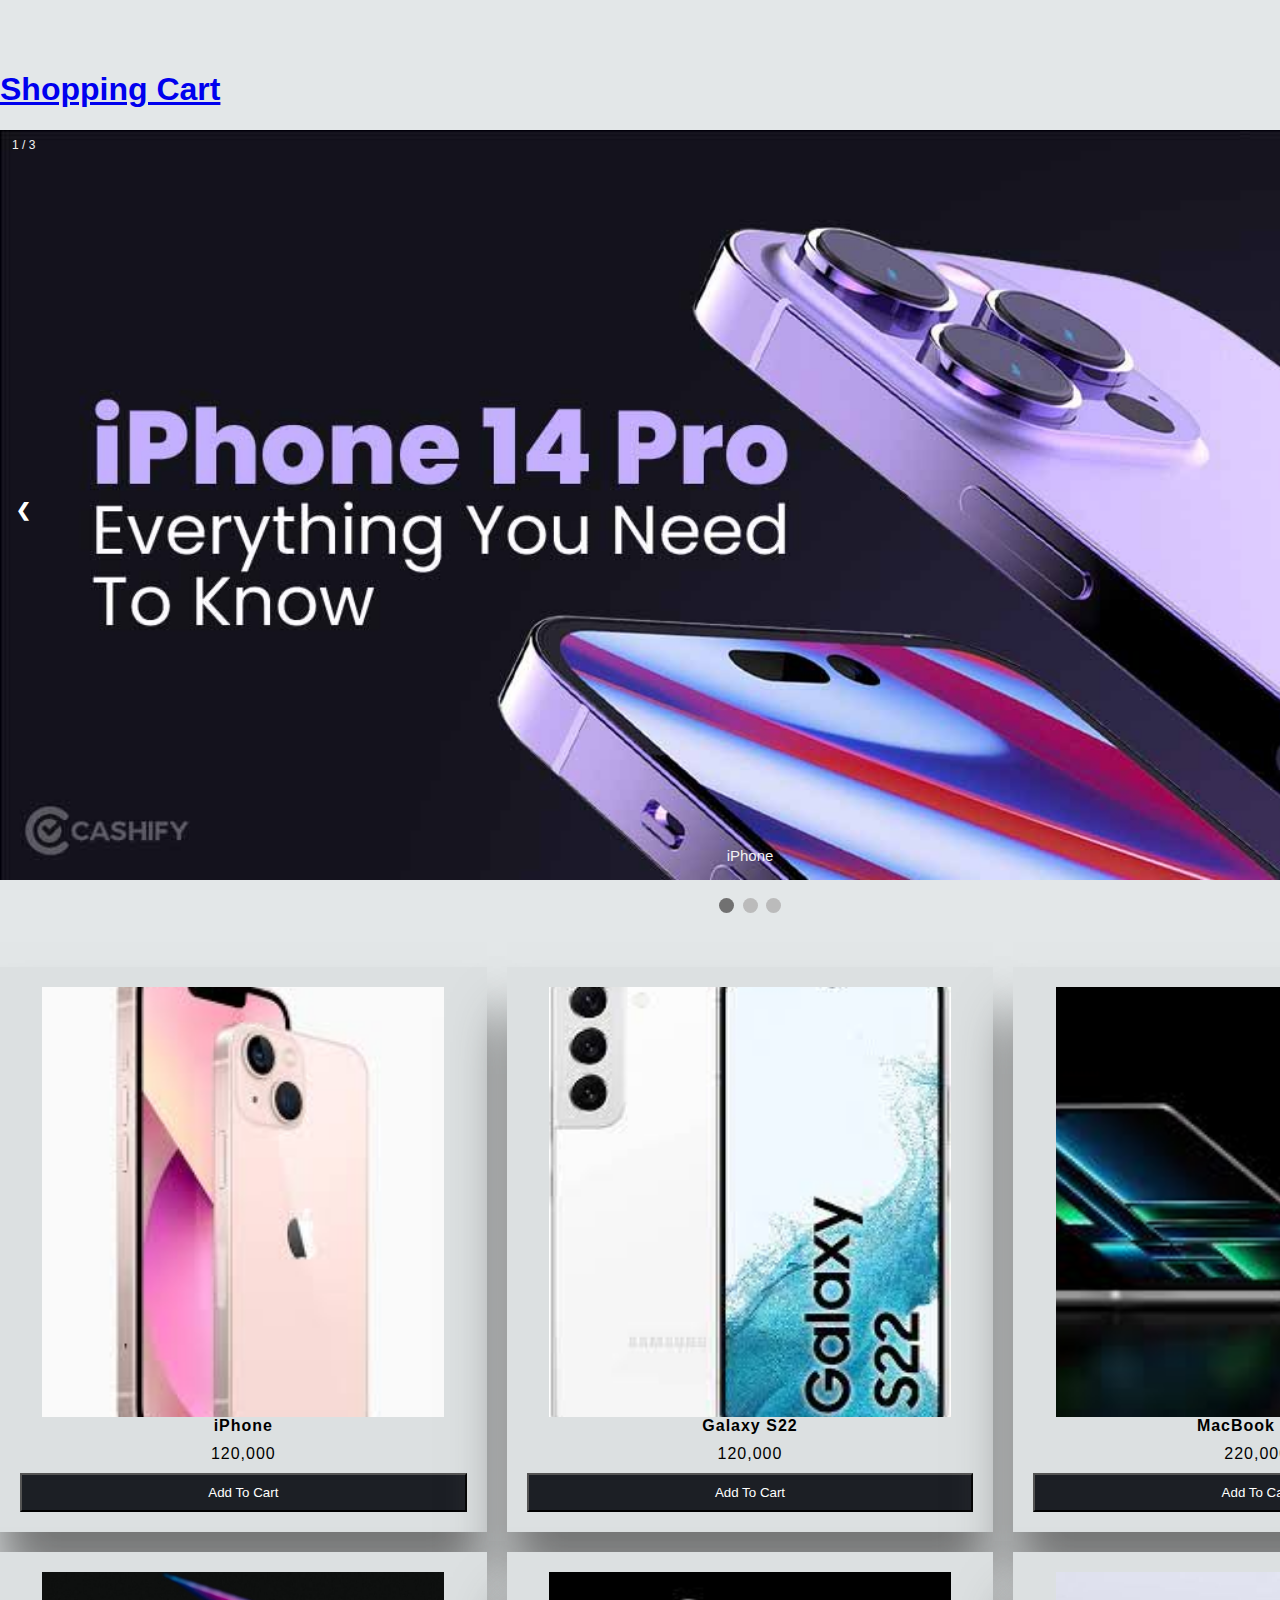
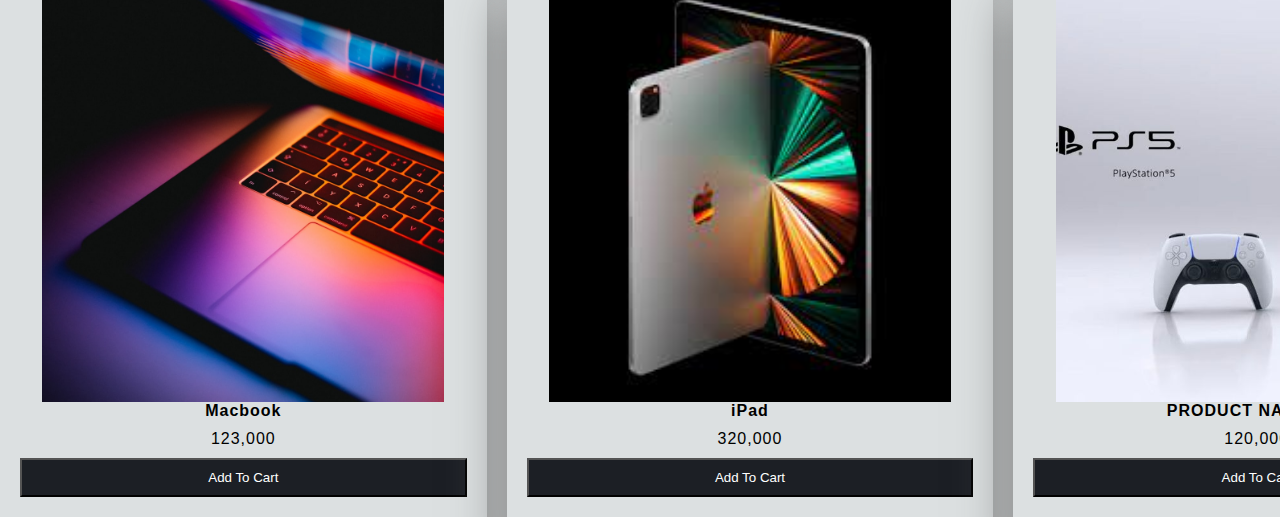
==== commit d2200c28: "commit" ====
--- a/index.html
+++ b/index.html
@@ -1,386 +1,69 @@
 <!DOCTYPE html>
-<html lang="sv">
-    <head>
-        <meta charset="UTF-8" />
-        <meta name="viewport" content="width=device-width, initial-scale=1.0" />
-        <link type="text/css" href="CSS/main.css" rel="stylesheet" />
-        <link
-            rel="stylesheet"
-            href="https://cdnjs.cloudflare.com/ajax/libs/font-awesome/5.15.1/css/all.min.css"
-            integrity="sha512-+4zCK9k+qNFUR5X+cKL9EIR+ZOhtIloNl9GIKS57V1MyNsYpYcUrUeQc9vNfzsWfV28IaLL3i96P9sdNyeRssA=="
-            crossorigin="anonymous"
-        />
-        <script src="JS/jquery-3.5.1.min.js"></script>
-        <script src="JS/multislider.min.js"></script>
-        <title>Demo</title>
-    </head>
+<html lang="en">
+<head>
+    <meta charset="UTF-8">
+    <meta http-equiv="X-UA-Compatible" content="IE=edge">
+    <meta name="viewport" content="width=device-width, initial-scale=1.0">
+    <title>Shopping</title>
+    <link rel="stylesheet" href="style.css">
+</head>
+<body class="">
+    
+    <nav class="container">
+        <header>
+            <a href="index.html" class="btn"><h1>Shopping Cart</h1></a>
+            <div class="shopping">
+                <img src="image/shopping.svg">
+                <span class="quantity">0</span>
+            </div>
+        </header>
+        <div class="slideshow-container">
 
-    <body>
-        <!--Navbar-->
-        <nav>
-            <!--Navbar has two part the top one and the bottom one-->
-            <!--Here is top one and in this part I put logo, my account part, and the shopping cart-->
-            <div class="navbar-top">
-                <div>
-                    <button id="menuButton"><i class="fas fa-bars"></i></button>
-                    <!--Logo-->
-                    <a href="index.html">
-                        <h2 class="logo">ONSHOP</h2>
-                    </a>
-                </div>
-                    <!--Shopping cart-->
-                    <div class="shopping-cart">
-                        <div class="sum-prices">
-                            <!--Shopping cart logo-->
-                            <i
-                                class="fas fa-shopping-cart shoppingCartButton"
-                            ></i>
-                            <!--The total prices of products in the shopping cart -->
-                            <h6 id="sum-prices"></h6>
-                        </div>
-                    </div>
-                </div>
+            <div class="mySlides fade">
+              <div class="numbertext">1 / 3</div>
+              <img src="image/s1.jpeg" style="width:100%">
+              <div class="text">iPhone</div>
             </div>
-            <!-- Navbar bottom part -->
-            <!-- Here I put the links to the other pages or nav links -->
-            <div class="navbar" id="navbar">
-                <div class="links">
-                    <ul>
-                        <li class="nav-links">
-                            <a href="mobil.html" class="link">PC</a>
-                        </li>
-                        <li class="nav-links">
-                            <a href="mobil.html" class="link">Mobile</a>
-                        </li>
-                        <li class="nav-links">
-                            <a href="#" class="link">About</a>
-                        </li>
-                    </ul>
-                </div>
-                <!-- The searchbar which will be in the right side of the links -->
-                <div class="searchbar">
-                    <form action="#">
-                        <input type="search" placeholder="search" />
-                        <i class="fa fa-search" id="search-icon"></i>
-                    </form>
-                </div>
+            
+            <div class="mySlides fade">
+              <div class="numbertext">2 / 3</div>
+              <img src="image/s2.webp" style="width:100%">
+              <div class="text">MacBook</div>
             </div>
-            <div class="producstOnCart hide">
-                <div class="overlay"></div>
-                <div class="top">
-                    <button id="closeButton">
-                        <i class="fas fa-times-circle"></i>
-                    </button>
-                    <h3>Cart</h3>
-                </div>
-                <ul id="buyItems">
-                    <h4 class="empty">Your shopping cart is empty</h4>
-                </ul>
-                <button class="btn checkout hidden">Check out</button>
+            
+            <div class="mySlides fade">
+              <div class="numbertext">3 / 3</div>
+              <img src="image/s33.webp" style="width:100%">
+              <div class="text">Boat</div>
             </div>
-        </nav>
-        <header id="hearderSlide">
-            <div class="MS-content">
-                <a href="detail_page.html" class="item">
-                    <img src="Images/Other/slide1.jpg" />
-                </a>
-                <a href="#" class="item">
-                    <img src="Images/Other/slide2.jpg" />
-                </a>
-                <a href="detail_page.html" class="item">
-                    <img src="Images/Other/slide3.jpg" />
-                </a>
-                <a href="detail_page.html" class="item">
-                    <img src="Images/Other/Iphone 12.png" />
-                </a>
-                <a href="detail_page.html" class="item">
-                    <img src="Images/Other/slide5.jpg" />
-                </a>
+            
+            <a class="prev" onclick="plusSlides(-1)">❮</a>
+            <a class="next" onclick="plusSlides(1)">❯</a>
             
             </div>
-            <div class="MS-controls">
-                <button class="MS-right">
-                    <i class="fas fa-chevron-right fa-3x"></i>
-                </button>
-                <button class="MS-left">
-                    <i class="fas fa-chevron-left fa-3x"></i>
-                </button>
+            <br>
+            
+            <div style="text-align:center">
+              <span class="dot" onclick="currentSlide(1)"></span> 
+              <span class="dot" onclick="currentSlide(2)"></span> 
+              <span class="dot" onclick="currentSlide(3)"></span> 
             </div>
-        </header>
-        <main>
-            <section class="main-section">
-                <div class="product-container">
-                    <h3>popular laptops</h3>
-                    <div class="products">
-                        <div class="product">
-                            <div class="product-under">
-                                <figure class="product-image">
-                                    <img
-                                        src="Images/producs-images/Laptops/laptop-1.png"
-                                        alt="popular labtops and computers"
-                                    />
-                                    <div class="product-over">
-                                        <button
-                                            class="btn btn-small addToCart"
-                                            data-product-id="1"
-                                        >
-                                            <i class="fas fa-cart-plus"></i>Add
-                                            to cart
-                                        </button>
-                                        <a
-                                            href="detail_page.html"
-                                            class="btn btn-small"
-                                            >More Info</a
-                                        >
-                                    </div>
-                                </figure>
-                                <div class="product-summary">
-                                    <h4 class="productName">Product 1</h4>
-                                    <span class="stars"></span>
-                                    <p>
-                                        luctus quis et est. Integer pretium
-                                        purus
-                                    </p>
-                                    <h6 class="price">
-                                        $<span class="priceValue">999</span>
-                                    </h6>
-                                </div>
-                            </div>
-                        </div>
-                        <div class="product">
-                            <div class="product-under">
-                                <figure class="product-image">
-                                    <img
-                                        src="Images/producs-images/Laptops/laptop-2.png"
-                                        alt="popular labtops and computers"
-                                    />
-                                    <div class="product-over">
-                                        <button
-                                            class="btn btn-small addToCart"
-                                            data-product-id="2"
-                                        >
-                                            <i class="fas fa-cart-plus"></i>Add
-                                            to cart
-                                        </button>
-                                        <a
-                                            href="detail_page.html"
-                                            class="btn btn-small"
-                                            >More Info</a
-                                        >
-                                    </div>
-                                </figure>
-                                <div class="product-summary">
-                                    <h4 class="productName">Product 2</h4>
-                                    <span class="stars"></span>
-                                    <p>
-                                        luctus quis et est. Integer pretium
-                                        purus
-                                    </p>
-                                    <h6 class="price">
-                                        $<span class="priceValue">599</span>
-                                    </h6>
-                                </div>
-                            </div>
-                        </div>
-                        <div class="product">
-                            <div class="product-under">
-                                <figure class="product-image">
-                                    <img
-                                        src="Images/producs-images/Laptops/laptop-3.png"
-                                        alt="popular labtops and computers"
-                                    />
-                                    <div class="product-over">
-                                        <button
-                                            class="btn btn-small addToCart"
-                                            data-product-id="3"
-                                        >
-                                            <i class="fas fa-cart-plus"></i>Add
-                                            to cart
-                                        </button>
-                                        <a
-                                            href="detail_page.html"
-                                            class="btn btn-small"
-                                            >More Info</a
-                                        >
-                                    </div>
-                                </figure>
-                                <div class="product-summary">
-                                    <h4 class="productName">Product 3</h4>
-                                    <span class="stars"></span>
-                                    <p>
-                                        luctus quis et est. Integer pretium
-                                        purus
-                                    </p>
-                                    <h6 class="price">
-                                        $<span class="priceValue">650</span>
-                                    </h6>
-                                </div>
-                            </div>
-                        </div>
-                        <div class="product">
-                            <div class="product-under">
-                                <figure class="product-image">
-                                    <img
-                                        src="Images/producs-images/Laptops/laptop-4.png"
-                                        alt="popular labtops and computers"
-                                    />
-                                    <div class="product-over">
-                                        <button
-                                            class="btn btn-small addToCart"
-                                            data-product-id="4"
-                                        >
-                                            <i class="fas fa-cart-plus"></i>Add
-                                            to cart
-                                        </button>
-                                        <a
-                                            href="detail_page.html"
-                                            class="btn btn-small"
-                                            >More Info</a
-                                        >
-                                    </div>
-                                </figure>
-                                <div class="product-summary">
-                                    <h4 class="productName">Product 4</h4>
-                                    <span class="stars"></span>
-                                    <p>
-                                        luctus quis et est. Integer pretium
-                                        purus
-                                    </p>
-                                    <h6 class="price">
-                                        $<span class="priceValue">899</span>
-                                    </h6>
-                                </div>
-                            </div>
-                        </div>
-                    </div>
-                </div>
-            </section>
-            <section class="main-section">
-                <div class="pop-mobiles">
-                    <div class="pop-mobiles-1">
-                        <figure>
-                            <img
-                                src="Images/producs-images/Mobiles/new_iphone.png"
-                            />
-                        </figure>
-                        <div>
-                            <h2>New Iphone</h2>
-                            <p>
-                                Lorem ipsum, dolor sit amet consectetur
-                                adipisicing elit. Veniam eius ut labore
-                                repudiandae.
-                            </p>
-                            <h4>$1099</h4>
-                            <a href="detail_page.html" class="btn"
-                                >Buy now<i class="fas fa-angle-right"></i
-                            ></a>
-                        </div>
-                    </div>
-                    <h3>Popular mobiles</h3>
-                    <div class="pop-mobiles-2">
-                        <ul class="products">
-                            <li class="product">
-                                <div class="product-under">
-                                    <figure class="product-image">
-                                        <img
-                                            src="Images/producs-images/Mobiles/galaxynote10.png"
-                                            alt="popular mobiles"
-                                        />
-                                        <div class="product-over">
-                                            <button
-                                                class="btn btn-small addToCart"
-                                                data-product-id="5"
-                                            >
-                                                <i class="fas fa-cart-plus"></i
-                                                >Add to cart
-                                            </button>
-                                            <a
-                                                href="detail_page.html"
-                                                class="btn btn-small"
-                                                >More Info</a
-                                            >
-                                        </div>
-                                    </figure>
-                                    <div class="product-summary">
-                                        <h4 class="productName">Product 5</h4>
-                                        <span class="stars"></span>
-                                        <h4 class="price">
-                                            $<span class="priceValue"
-                                                >1099</span
-                                            >
-                                        </h4>
-                                    </div>
-                                </div>
-                            </li>
-                            <li class="product">
-                                <div class="product-under">
-                                    <figure class="product-image">
-                                        <img
-                                            src="Images/producs-images/Mobiles/mobile-3.png"
-                                            alt="popular mobiles"
-                                        />
-                                        <div class="product-over">
-                                            <button
-                                                class="btn btn-small addToCart"
-                                                data-product-id="6"
-                                            >
-                                                <i class="fas fa-cart-plus"></i
-                                                >Add to cart
-                                            </button>
-                                            <a
-                                                href="detail_page.html"
-                                                class="btn btn-small"
-                                                >More Info</a
-                                            >
-                                        </div>
-                                    </figure>
-                                    <div class="product-summary">
-                                        <h4 class="productName">Product 6</h4>
-                                        <span class="stars"></span>
-                                        <h4 class="price">
-                                            $<span class="priceValue">999</span>
-                                        </h4>
-                                    </div>
-                                </div>
-                            </li>
-                            <li class="product">
-                                <div class="product-under">
-                                    <figure class="product-image">
-                                        <img
-                                            src="Images/producs-images/Mobiles/galaxy s.png"
-                                            alt="popular mobiles"
-                                        />
-                                        <div class="product-over">
-                                            <button
-                                                class="btn btn-small addToCart"
-                                                data-product-id="7"
-                                            >
-                                                <i class="fas fa-cart-plus"></i
-                                                >Add to cart
-                                            </button>
-                                            <a
-                                                href="detail_page.html"
-                                                class="btn btn-small"
-                                                >More Info</a
-                                            >
-                                        </div>
-                                    </figure>
-                                    <div class="product-summary">
-                                        <h4 class="productName">Product 7</h4>
-                                        <span class="stars"></span>
-                                        <h4 class="price">
-                                            $<span class="priceValue">800</span>
-                                        </h4>
-                                    </div>
-                                </div>
-                            </li>
-                            
-                        </ul>
-                    </div>
-                </div>
-            </section>
-        </main>
-        <script src="JS/script.js"></script>
-        <script src="shopping-cart.js"></script> 
-    </body>
-</html>
+        
+
+        <div class="list">
+          
+        </div>
+    </nav>
+    <div class="card">
+        <h1>Card</h1>
+        <ul class="listCard">
+        </ul>
+        <div class="checkOut">
+            <div class="total">0</div>
+            <div class="closeShopping">Close</div>
+        </div>
+    </div>
+
+    <script src="app.js"></script>
+</body>
+</html>--- a/style.css
+++ b/style.css
@@ -0,0 +1,223 @@
+body{
+    background-color: #E3E7E8;
+    font-family: system-ui;
+}
+.container{
+    width: 1500px;
+    margin: auto;
+    transition: 0.5s;
+}
+header{
+    display: grid;
+    grid-template-columns: 1fr 50px;
+    margin-top: 50px;
+}
+header .shopping{
+    position: relative;
+    text-align: right;
+}
+header .shopping img{
+    width: 40px;
+}
+header .shopping span{
+    background: red;
+    border-radius: 50%;
+    display: flex;
+    justify-content: center;
+    align-items: center;
+    color: #fff;
+    position: absolute;
+    top: -5px;
+    left: 80%;
+    padding: 3px 10px;
+}
+.list{
+    display: grid;
+    grid-template-columns: repeat(3, 1fr);
+    column-gap: 20px;
+    row-gap: 20px;
+    margin-top: 50px;
+}
+.list .item{
+    text-align: center;
+    background-color: #DCE0E1;
+    padding: 20px;
+    box-shadow: 0 50px 50px #757676;
+    letter-spacing: 1px;
+}
+.list .item img{
+    width: 90%;
+    height: 430px;
+    object-fit: cover;
+}
+.list .item .title{
+    font-weight: 600;
+}
+.list .item .price{
+    margin: 10px;
+}
+.list .item button{
+    background-color: #1C1F25;
+    color: #fff;
+    width: 100%;
+    padding: 10px;
+}
+.card{
+    position: fixed;
+    top:0;
+    left: 100%;
+    width: 500px;
+    background-color: #453E3B;
+    height: 100vh;
+    transition: 0.5s;
+}
+.active .card{
+    left: calc(100% - 500px);
+}
+.active .container{
+   transform: translateX(-200px);
+}
+.card h1{
+    color: #E8BC0E;
+    font-weight: 100;
+    margin: 0;
+    padding: 0 20px;
+    height: 80px;
+    display: flex;
+    align-items: center;
+}
+.card .checkOut{
+    position: absolute;
+    bottom: 0;
+    width: 100%;
+    display: grid;
+    grid-template-columns: repeat(2, 1fr);
+
+}
+.card .checkOut div{
+    background-color: #E8BC0E;
+    width: 100%;
+    height: 70px;
+    display: flex;
+    justify-content: center;
+    align-items: center;
+    font-weight: bold;
+    cursor: pointer;
+}
+.card .checkOut div:nth-child(2){
+    background-color: #1C1F25;
+    color: #fff;
+}
+.listCard li{
+    display: grid;
+    grid-template-columns: 100px repeat(3, 1fr);
+    color: #fff;
+    row-gap: 10px;
+}
+.listCard li div{
+    display: flex;
+    justify-content: center;
+    align-items: center;
+}
+.listCard li img{
+    width: 90%;
+}
+.listCard li button{
+    background-color: #fff5;
+    border: none;
+}
+.listCard .count{
+    margin: 0 10px;
+}
+
+
+* {box-sizing: border-box}
+body {font-family: Verdana, sans-serif; margin:0}
+.mySlides {display: none}
+img {vertical-align: middle;}
+
+/* Slideshow container */
+.slideshow-container {
+  max-width: 1500px;
+  position: relative;
+  margin: auto;
+}
+
+/* Next & previous buttons */
+.prev, .next {
+  cursor: pointer;
+  position: absolute;
+  top: 50%;
+  width: auto;
+  padding: 16px;
+  margin-top: -22px;
+  color: white;
+  font-weight: bold;
+  font-size: 18px;
+  transition: 0.6s ease;
+  border-radius: 0 3px 3px 0;
+  user-select: none;
+}
+
+/* Position the "next button" to the right */
+.next {
+  right: 0;
+  border-radius: 3px 0 0 3px;
+}
+
+/* On hover, add a black background color with a little bit see-through */
+.prev:hover, .next:hover {
+  background-color: rgba(0,0,0,0.8);
+}
+
+/* Caption text */
+.text {
+  color: #f2f2f2;
+  font-size: 15px;
+  padding: 8px 12px;
+  position: absolute;
+  bottom: 8px;
+  width: 100%;
+  text-align: center;
+}
+
+/* Number text (1/3 etc) */
+.numbertext {
+  color: #f2f2f2;
+  font-size: 12px;
+  padding: 8px 12px;
+  position: absolute;
+  top: 0;
+}
+
+/* The dots/bullets/indicators */
+.dot {
+  cursor: pointer;
+  height: 15px;
+  width: 15px;
+  margin: 0 2px;
+  background-color: #bbb;
+  border-radius: 50%;
+  display: inline-block;
+  transition: background-color 0.6s ease;
+}
+
+.active, .dot:hover {
+  background-color: #717171;
+}
+
+/* Fading animation */
+.fade {
+  animation-name: fade;
+  animation-duration: 1.5s;
+}
+
+@keyframes fade {
+  from {opacity: .4} 
+  to {opacity: 1}
+}
+
+/* On smaller screens, decrease text size */
+@media only screen and (max-width: 300px) {
+  .prev, .next,.text {font-size: 11px}
+}